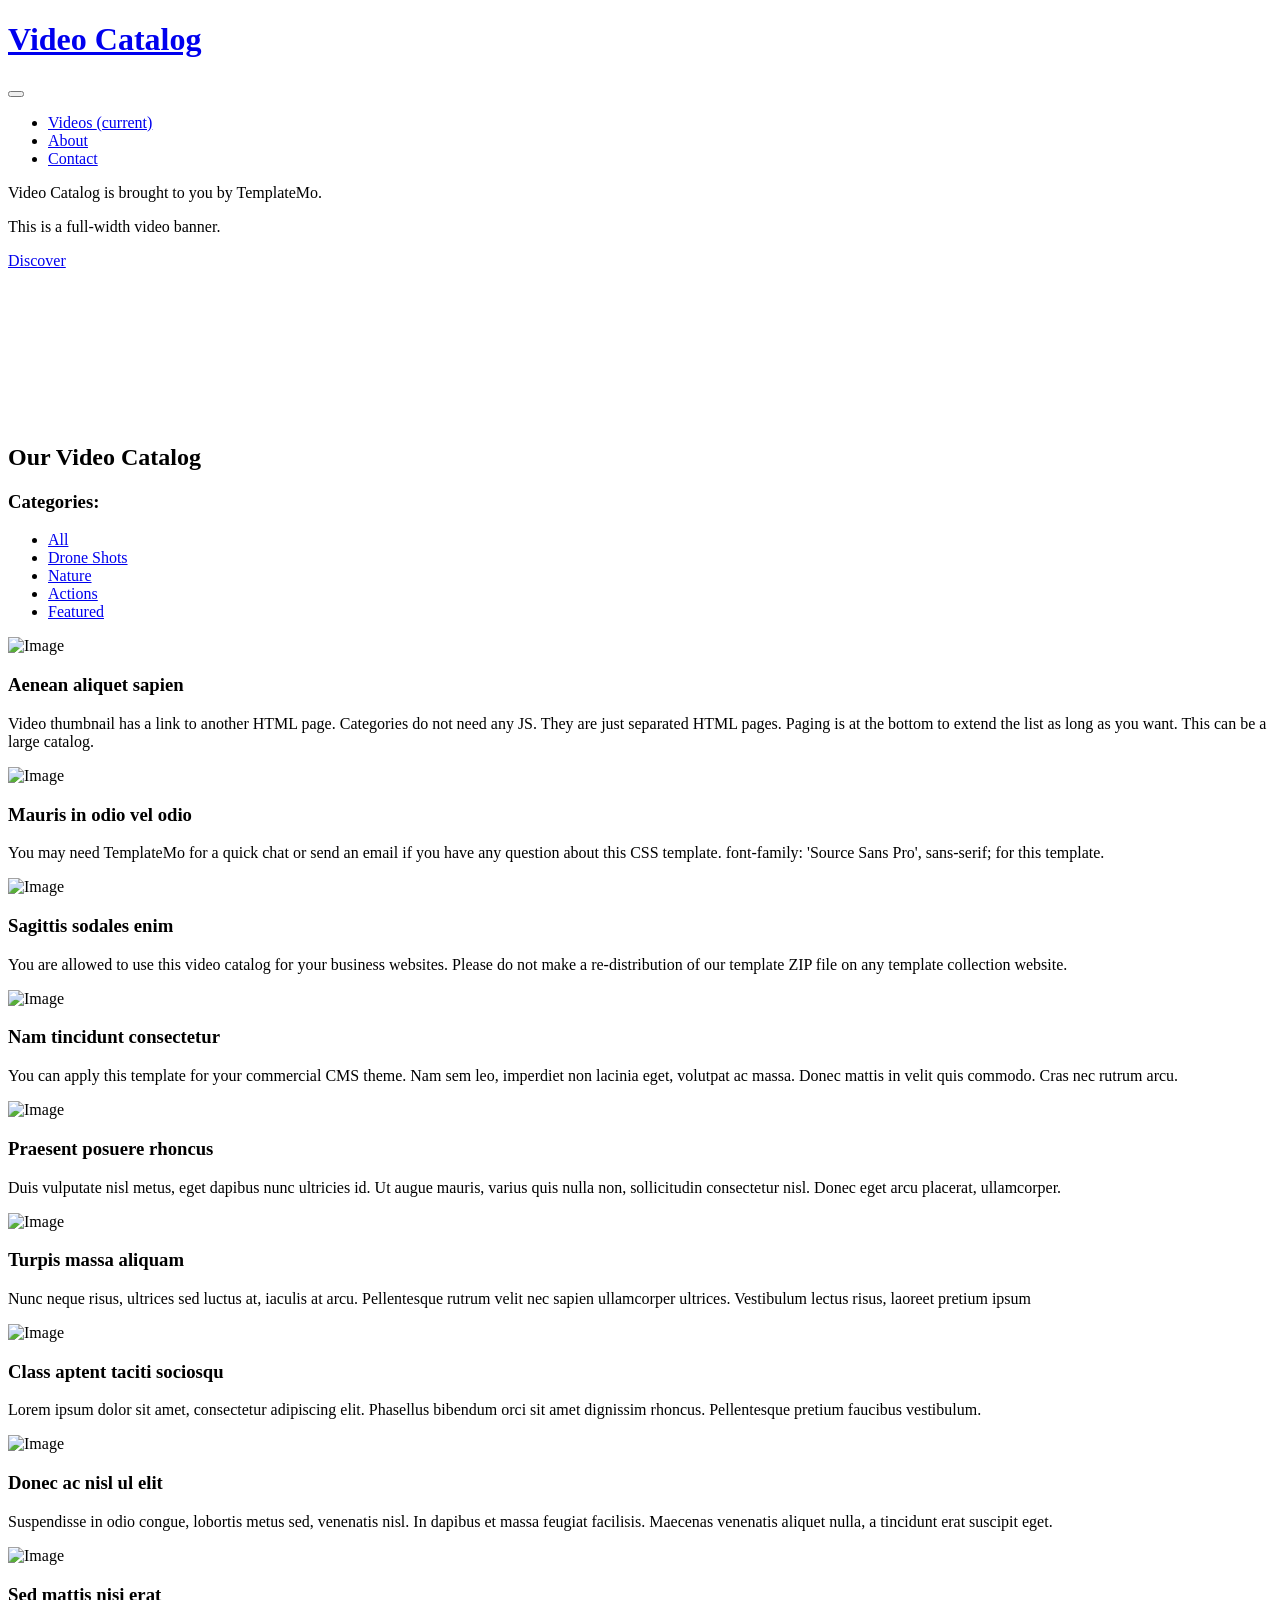
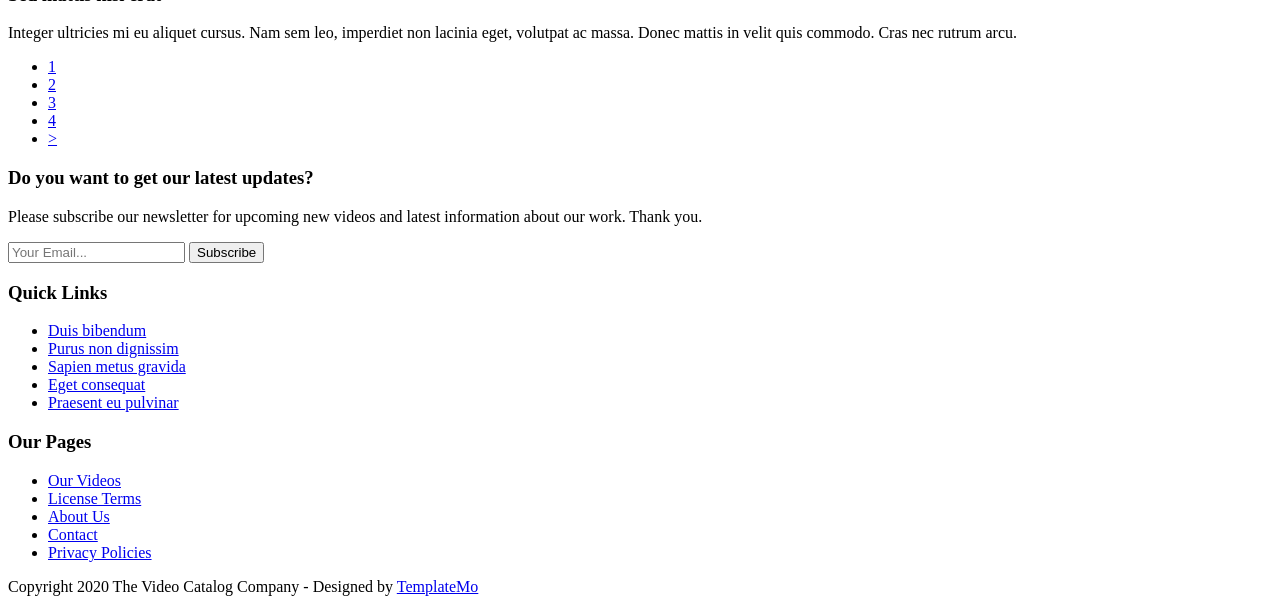
==== index.html @ 2513cdf0 "Added Template" ====
<!DOCTYPE html>
<html lang="en">

<head>
    <meta charset="UTF-8">
    <meta name="viewport" content="width=device-width, initial-scale=1.0">
    <title>Video Catalog</title>
    <link rel="stylesheet" href="fontawesome/css/all.min.css"> <!-- https://fontawesome.com/ -->
    <link href="https://fonts.googleapis.com/css2?family=Source+Sans+Pro&display=swap" rel="stylesheet">
    <!-- https://fonts.google.com/ -->
    <link rel="stylesheet" href="css/bootstrap.min.css">
    <link rel="stylesheet" href="css/templatemo-video-catalog.css">
<!--

TemplateMo 552 Video Catalog

https://templatemo.com/tm-552-video-catalog

-->
</head>

<body>
    <div class="tm-page-wrap mx-auto">
        <div class="position-relative">
            <div class="position-absolute tm-site-header">
                <div class="container-fluid position-relative">
                    <div class="row">
                        <div class="col-7 col-md-4">
                            <a href="index.html" class="tm-bg-black text-center tm-logo-container">
                                <i class="fas fa-video tm-site-logo mb-3"></i>
                                <h1 class="tm-site-name">Video Catalog</h1>
                            </a>
                        </div>
                        <div class="col-5 col-md-8 ml-auto mr-0">
                            <div class="tm-site-nav">
                                <nav class="navbar navbar-expand-lg mr-0 ml-auto" id="tm-main-nav">
                                    <button class="navbar-toggler tm-bg-black py-2 px-3 mr-0 ml-auto collapsed" type="button"
                                        data-toggle="collapse" data-target="#navbar-nav" aria-controls="navbar-nav"
                                        aria-expanded="false" aria-label="Toggle navigation">
                                        <span>
                                            <i class="fas fa-bars tm-menu-closed-icon"></i>
                                            <i class="fas fa-times tm-menu-opened-icon"></i>
                                        </span>
                                    </button>
                                    <div class="collapse navbar-collapse tm-nav" id="navbar-nav">
                                        <ul class="navbar-nav text-uppercase">
                                            <li class="nav-item active">
                                                <a class="nav-link tm-nav-link" href="#">Videos <span class="sr-only">(current)</span></a>
                                            </li>
                                            <li class="nav-item">
                                                <a class="nav-link tm-nav-link" href="about.html">About</a>
                                            </li>
                                            <li class="nav-item">
                                                <a class="nav-link tm-nav-link" href="contact.html">Contact</a>
                                            </li>
                                        </ul>
                                    </div>
                                </nav>
                            </div>
                        </div>
                    </div>
                </div>
            </div>
            <div class="tm-welcome-container text-center text-white">
                <div class="tm-welcome-container-inner">
                    <p class="tm-welcome-text mb-1 text-white">Video Catalog is brought to you by TemplateMo.</p>
                    <p class="tm-welcome-text mb-5 text-white">This is a full-width video banner.</p>
                    <a href="#content" class="btn tm-btn-animate tm-btn-cta tm-icon-down">
                        <span>Discover</span>
                    </a>
                </div>
            </div>

            <div id="tm-video-container">
                <video autoplay muted loop id="tm-video">
                    <!-- <source src="video/sunset-timelapse-video.mp4" type="video/mp4"> -->
                        <source src="video/wheat-field.mp4" type="video/mp4">
                </video>    
            </div>
            
            <i id="tm-video-control-button" class="fas fa-pause"></i>
        </div>

        <div class="container-fluid">
            <div id="content" class="mx-auto tm-content-container">
                <main>
                    <div class="row">
                        <div class="col-12">
                            <h2 class="tm-page-title mb-4">Our Video Catalog</h2>
                            <div class="tm-categories-container mb-5">
                                <h3 class="tm-text-primary tm-categories-text">Categories:</h3>
                                <ul class="nav tm-category-list">
                                    <li class="nav-item tm-category-item"><a href="#" class="nav-link tm-category-link active">All</a></li>
                                    <li class="nav-item tm-category-item"><a href="#" class="nav-link tm-category-link">Drone Shots</a></li>
                                    <li class="nav-item tm-category-item"><a href="#" class="nav-link tm-category-link">Nature</a></li>
                                    <li class="nav-item tm-category-item"><a href="#" class="nav-link tm-category-link">Actions</a></li>
                                    <li class="nav-item tm-category-item"><a href="#" class="nav-link tm-category-link">Featured</a></li>
                                </ul>
                            </div>        
                        </div>
                    </div>
                    
                    <div class="row tm-catalog-item-list">
                        <div class="col-lg-4 col-md-6 col-sm-12 tm-catalog-item">
                            <div class="position-relative tm-thumbnail-container">
                                <img src="img/tn-01.jpg" alt="Image" class="img-fluid tm-catalog-item-img">    
                                <a href="video-page.html" class="position-absolute tm-img-overlay">
                                    <i class="fas fa-play tm-overlay-icon"></i>
                                </a>
                            </div>    
                            <div class="p-4 tm-bg-gray tm-catalog-item-description">
                                <h3 class="tm-text-primary mb-3 tm-catalog-item-title">Aenean aliquet sapien</h3>
                                <p class="tm-catalog-item-text">Video thumbnail has a link to another HTML page. 
                                    Categories <span class="tm-text-secondary">do not need</span> any JS. 
                                    They are just separated HTML pages. Paging is at the bottom to extend the list as long as you want. 
                                    This can be a large catalog.</p>
                            </div>
                        </div>
                        <div class="col-lg-4 col-md-6 col-sm-12 tm-catalog-item">
                            <div class="position-relative tm-thumbnail-container">
                                <img src="img/tn-02.jpg" alt="Image" class="img-fluid tm-catalog-item-img">    
                                <a href="video-page.html" class="position-absolute tm-img-overlay">
                                    <i class="fas fa-play tm-overlay-icon"></i>
                                </a>
                            </div>
                            <div class="p-4 tm-bg-gray tm-catalog-item-description">
                                <h3 class="tm-text-primary mb-3 tm-catalog-item-title">Mauris in odio vel odio</h3>
                                <p class="tm-catalog-item-text">You may need TemplateMo for a quick chat or send an email if you have any question about this CSS template. 
                                    <span class="tm-text-secondary">font-family: 'Source Sans Pro', sans-serif; for this template.</span></p>
                            </div>
                        </div>
                        <div class="col-lg-4 col-md-6 col-sm-12 tm-catalog-item">
                            <div class="position-relative tm-thumbnail-container">
                                <img src="img/tn-03.jpg" alt="Image" class="img-fluid tm-catalog-item-img">    
                                <a href="video-page.html" class="position-absolute tm-img-overlay">
                                    <i class="fas fa-play tm-overlay-icon"></i>
                                </a>
                            </div>                            
                            <div class="p-4 tm-bg-gray tm-catalog-item-description">
                                <h3 class="tm-text-primary mb-3 tm-catalog-item-title">Sagittis sodales enim</h3>
                                <p class="tm-catalog-item-text">You are allowed to use this video catalog for your business websites. 
                                Please do not make a re-distribution of our template ZIP file on any template collection website.</p>
                            </div>
                        </div>
                        <div class="col-lg-4 col-md-6 col-sm-12 tm-catalog-item">
                            <div class="position-relative tm-thumbnail-container">
                                <img src="img/tn-04.jpg" alt="Image" class="img-fluid tm-catalog-item-img">    
                                <a href="video-page.html" class="position-absolute tm-img-overlay">
                                    <i class="fas fa-play tm-overlay-icon"></i>
                                </a>
                            </div>    
                            <div class="p-4 tm-bg-gray tm-catalog-item-description">
                                <h3 class="tm-text-primary mb-3 tm-catalog-item-title">Nam tincidunt consectetur</h3>
                                <p class="tm-catalog-item-text">You can apply this template for your commercial CMS theme. Nam sem leo, imperdiet non lacinia eget, volutpat ac massa. Donec mattis in velit quis commodo. Cras nec rutrum arcu.</p>
                            </div>
                        </div>
                        <div class="col-lg-4 col-md-6 col-sm-12 tm-catalog-item">
                            <div class="position-relative tm-thumbnail-container">
                                <img src="img/tn-05.jpg" alt="Image" class="img-fluid tm-catalog-item-img">    
                                <a href="video-page.html" class="position-absolute tm-img-overlay">
                                    <i class="fas fa-play tm-overlay-icon"></i>
                                </a>
                            </div>
                            <div class="p-4 tm-bg-gray tm-catalog-item-description">
                                <h3 class="tm-text-primary mb-3 tm-catalog-item-title">Praesent posuere rhoncus</h3>
                                <p class="tm-catalog-item-text">Duis vulputate nisl metus, eget dapibus nunc ultricies id. Ut augue mauris, varius quis nulla non, sollicitudin consectetur nisl. Donec eget arcu placerat, ullamcorper.</p>
                            </div>
                        </div>
                        <div class="col-lg-4 col-md-6 col-sm-12 tm-catalog-item">
                            <div class="position-relative tm-thumbnail-container">
                                <img src="img/tn-06.jpg" alt="Image" class="img-fluid tm-catalog-item-img">    
                                <a href="video-page.html" class="position-absolute tm-img-overlay">
                                    <i class="fas fa-play tm-overlay-icon"></i>
                                </a>
                            </div>                            
                            <div class="p-4 tm-bg-gray tm-catalog-item-description">
                                <h3 class="tm-text-primary mb-3 tm-catalog-item-title">Turpis massa aliquam</h3>
                                <p class="tm-catalog-item-text">Nunc neque risus, ultrices sed luctus at, iaculis at arcu. Pellentesque rutrum velit nec sapien ullamcorper ultrices. Vestibulum lectus risus, laoreet pretium ipsum</p>
                            </div>
                        </div>
                        <div class="col-lg-4 col-md-6 col-sm-12 tm-catalog-item">
                            <div class="position-relative tm-thumbnail-container">
                                <img src="img/tn-07.jpg" alt="Image" class="img-fluid tm-catalog-item-img">    
                                <a href="video-page.html" class="position-absolute tm-img-overlay">
                                    <i class="fas fa-play tm-overlay-icon"></i>
                                </a>
                            </div>    
                            <div class="p-4 tm-bg-gray tm-catalog-item-description">
                                <h3 class="tm-text-primary mb-3 tm-catalog-item-title">Class aptent taciti sociosqu</h3>
                                <p class="tm-catalog-item-text">Lorem ipsum dolor sit amet, consectetur adipiscing elit. Phasellus bibendum orci sit amet dignissim rhoncus. Pellentesque pretium faucibus vestibulum.</p>
                            </div>
                        </div>
                        <div class="col-lg-4 col-md-6 col-sm-12 tm-catalog-item">
                            <div class="position-relative tm-thumbnail-container">
                                <img src="img/tn-08.jpg" alt="Image" class="img-fluid tm-catalog-item-img">    
                                <a href="video-page.html" class="position-absolute tm-img-overlay">
                                    <i class="fas fa-play tm-overlay-icon"></i>
                                </a>
                            </div>
                            <div class="p-4 tm-bg-gray tm-catalog-item-description">
                                <h3 class="tm-text-primary mb-3 tm-catalog-item-title">Donec ac nisl ul elit</h3>
                                <p class="tm-catalog-item-text">Suspendisse in odio congue, lobortis metus sed, venenatis nisl. In dapibus et massa feugiat facilisis. Maecenas venenatis aliquet nulla, a tincidunt erat suscipit eget.</p>
                            </div>
                        </div>
                        <div class="col-lg-4 col-md-6 col-sm-12 tm-catalog-item">
                            <div class="position-relative tm-thumbnail-container">
                                <img src="img/tn-09.jpg" alt="Image" class="img-fluid tm-catalog-item-img">    
                                <a href="video-page.html" class="position-absolute tm-img-overlay">
                                    <i class="fas fa-play tm-overlay-icon"></i>
                                </a>
                            </div>                            
                            <div class="p-4 tm-bg-gray tm-catalog-item-description">
                                <h3 class="tm-text-primary mb-3 tm-catalog-item-title">Sed mattis nisi erat</h3>
                                <p class="tm-catalog-item-text">Integer ultricies mi eu aliquet cursus. Nam sem leo, imperdiet non lacinia eget, volutpat ac massa. Donec mattis in velit quis commodo. Cras nec rutrum arcu.</p>
                            </div>
                        </div>
                    </div>

                    <!-- Catalog Paging Buttons -->
                    <div>
                        <ul class="nav tm-paging-links">
                            <li class="nav-item active"><a href="#" class="nav-link tm-paging-link">1</a></li>
                            <li class="nav-item"><a href="#" class="nav-link tm-paging-link">2</a></li>
                            <li class="nav-item"><a href="#" class="nav-link tm-paging-link">3</a></li>
                            <li class="nav-item"><a href="#" class="nav-link tm-paging-link">4</a></li>
                            <li class="nav-item"><a href="#" class="nav-link tm-paging-link">></a></li>
                        </ul>
                    </div>
                </main>

                <!-- Subscribe form and footer links -->
                <div class="row mt-5 pt-3">
                    <div class="col-xl-6 col-lg-12 mb-4">
                        <div class="tm-bg-gray p-5 h-100">
                            <h3 class="tm-text-primary mb-3">Do you want to get our latest updates?</h3>
                            <p class="mb-5">Please subscribe our newsletter for upcoming new videos and latest information about our
                                work. Thank you.</p>
                            <form action="" method="GET" class="tm-subscribe-form">
                                <input type="text" name="email" placeholder="Your Email..." required>
                                <button type="submit" class="btn rounded-0 btn-primary tm-btn-small">Subscribe</button>
                            </form>
                        </div>
                    </div>
                    <div class="col-xl-3 col-lg-6 col-md-6 col-sm-6 col-12 mb-4">
                        <div class="p-5 tm-bg-gray">
                            <h3 class="tm-text-primary mb-4">Quick Links</h3>
                            <ul class="list-unstyled tm-footer-links">
                                <li><a href="#">Duis bibendum</a></li>
                                <li><a href="#">Purus non dignissim</a></li>
                                <li><a href="#">Sapien metus gravida</a></li>
                                <li><a href="#">Eget consequat</a></li>
                                <li><a href="#">Praesent eu pulvinar</a></li>
                            </ul>    
                        </div>                        
                    </div>
                    <div class="col-xl-3 col-lg-6 col-md-6 col-sm-6 col-12 mb-4">
                        <div class="p-5 tm-bg-gray h-100">
                            <h3 class="tm-text-primary mb-4">Our Pages</h3>
                            <ul class="list-unstyled tm-footer-links">
                                <li><a href="#">Our Videos</a></li>
                                <li><a href="#">License Terms</a></li>
                                <li><a href="#">About Us</a></li>
                                <li><a href="#">Contact</a></li>
                                <li><a href="#">Privacy Policies</a></li>
                            </ul>
                        </div>                        
                    </div>
                </div> <!-- row -->

                <footer class="row pt-5">
                    <div class="col-12">
                        <p class="text-right">Copyright 2020 The Video Catalog Company 
                        
                        - Designed by <a href="https://templatemo.com" rel="nofollow" target="_parent">TemplateMo</a></p>
                    </div>
                </footer>
            </div> <!-- tm-content-container -->
        </div>

    </div> <!-- .tm-page-wrap -->

    <script src="js/jquery-3.4.1.min.js"></script>
    <script src="js/bootstrap.min.js"></script>
    <script>
        function setVideoSize() {
            const vidWidth = 1920;
            const vidHeight = 1080;
            let windowWidth = window.innerWidth;
            let newVidWidth = windowWidth;
            let newVidHeight = windowWidth * vidHeight / vidWidth;
            let marginLeft = 0;
            let marginTop = 0;

            if (newVidHeight < 500) {
                newVidHeight = 500;
                newVidWidth = newVidHeight * vidWidth / vidHeight;
            }

            if(newVidWidth > windowWidth) {
                marginLeft = -((newVidWidth - windowWidth) / 2);
            }

            if(newVidHeight > 720) {
                marginTop = -((newVidHeight - $('#tm-video-container').height()) / 2);
            }

            const tmVideo = $('#tm-video');

            tmVideo.css('width', newVidWidth);
            tmVideo.css('height', newVidHeight);
            tmVideo.css('margin-left', marginLeft);
            tmVideo.css('margin-top', marginTop);
        }

        $(document).ready(function () {
            /************** Video background *********/

            setVideoSize();

            // Set video background size based on window size
            let timeout;
            window.onresize = function () {
                clearTimeout(timeout);
                timeout = setTimeout(setVideoSize, 100);
            };

            // Play/Pause button for video background      
            const btn = $("#tm-video-control-button");

            btn.on("click", function (e) {
                const video = document.getElementById("tm-video");
                $(this).removeClass();

                if (video.paused) {
                    video.play();
                    $(this).addClass("fas fa-pause");
                } else {
                    video.pause();
                    $(this).addClass("fas fa-play");
                }
            });
        })
    </script>
</body>

</html>
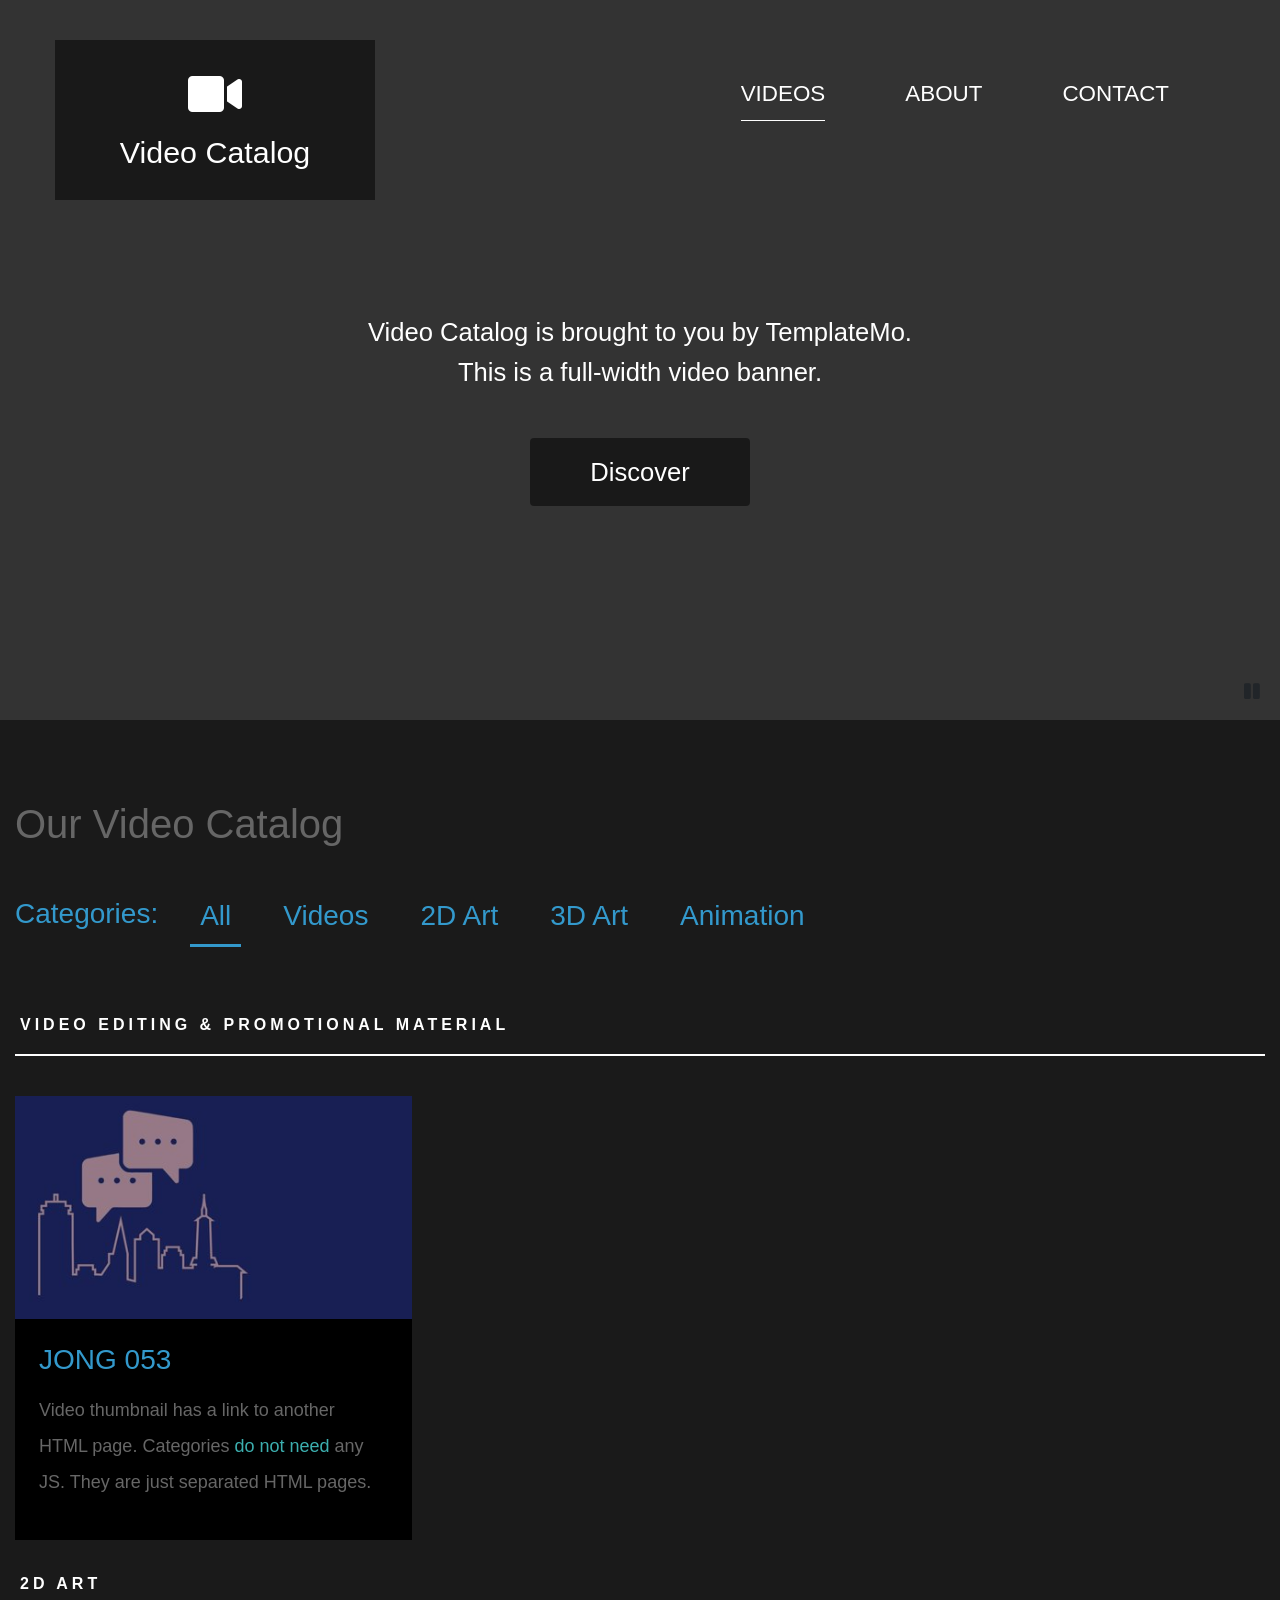
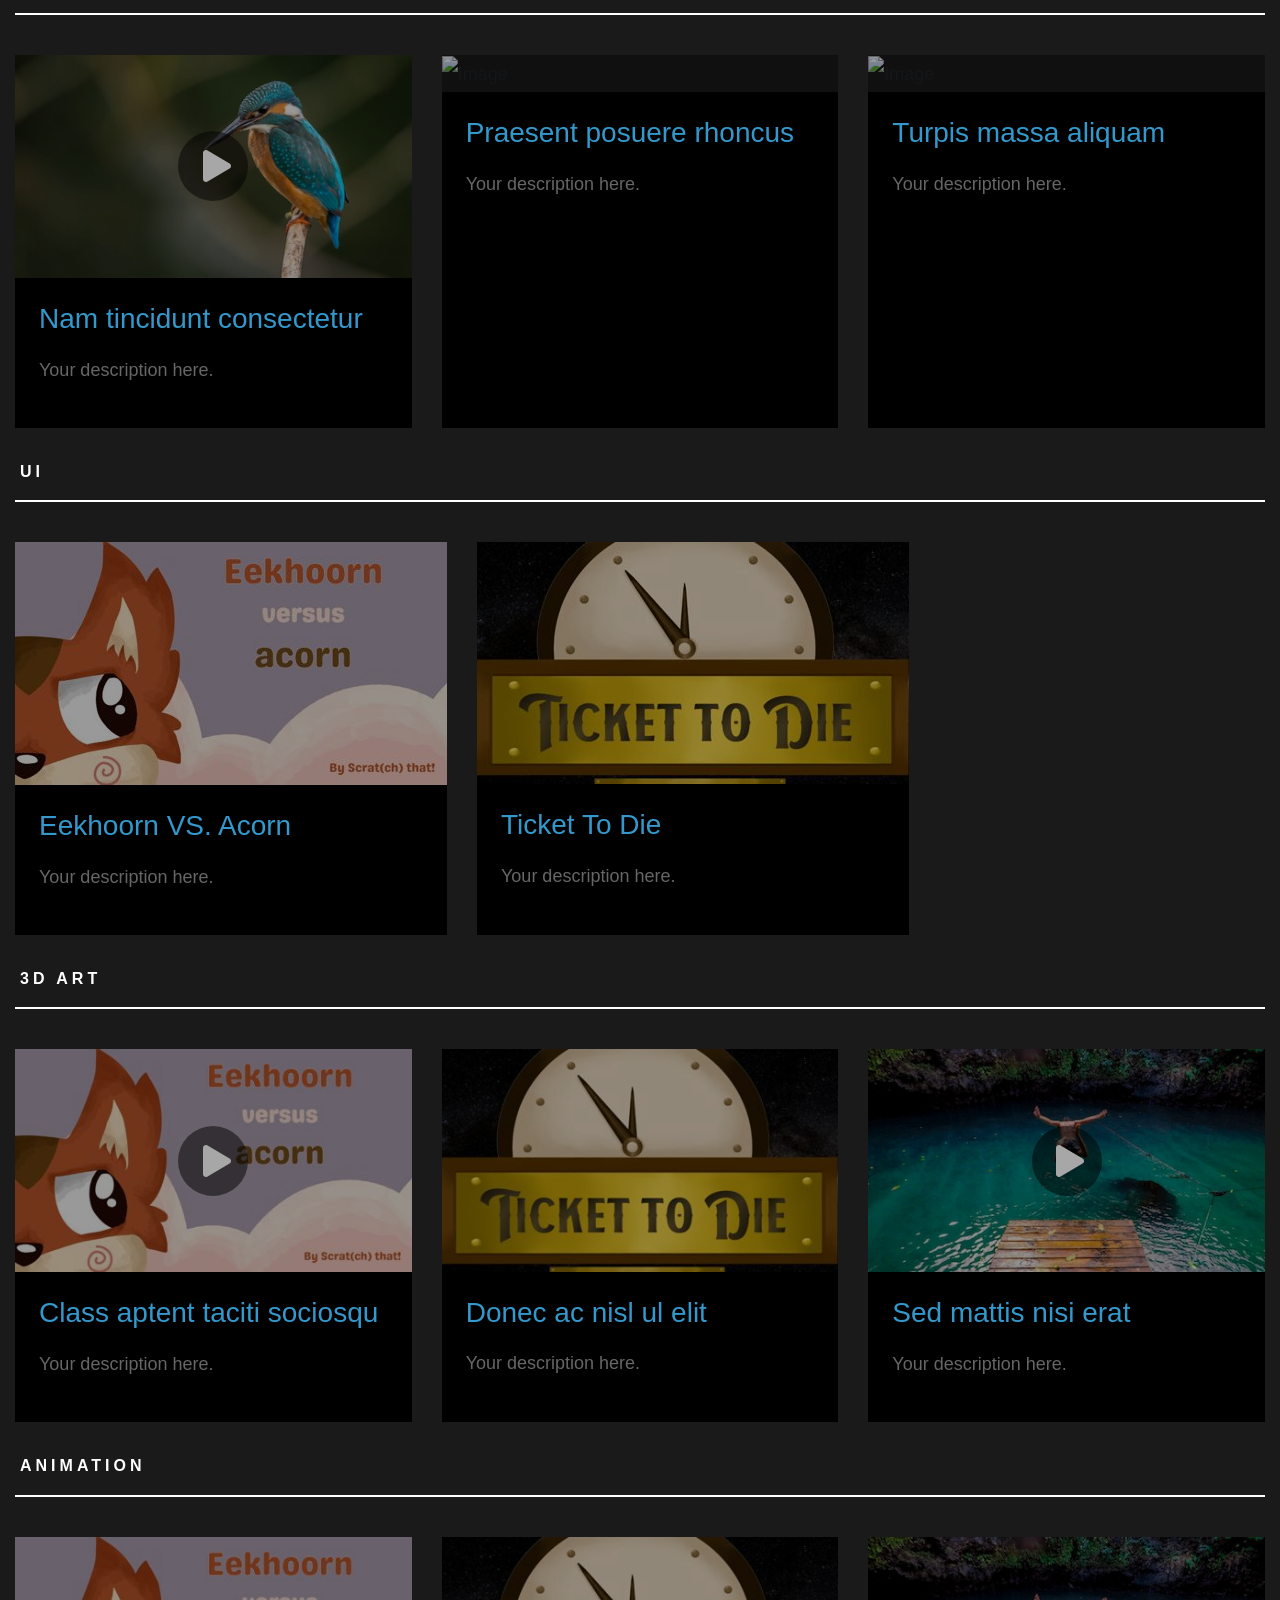
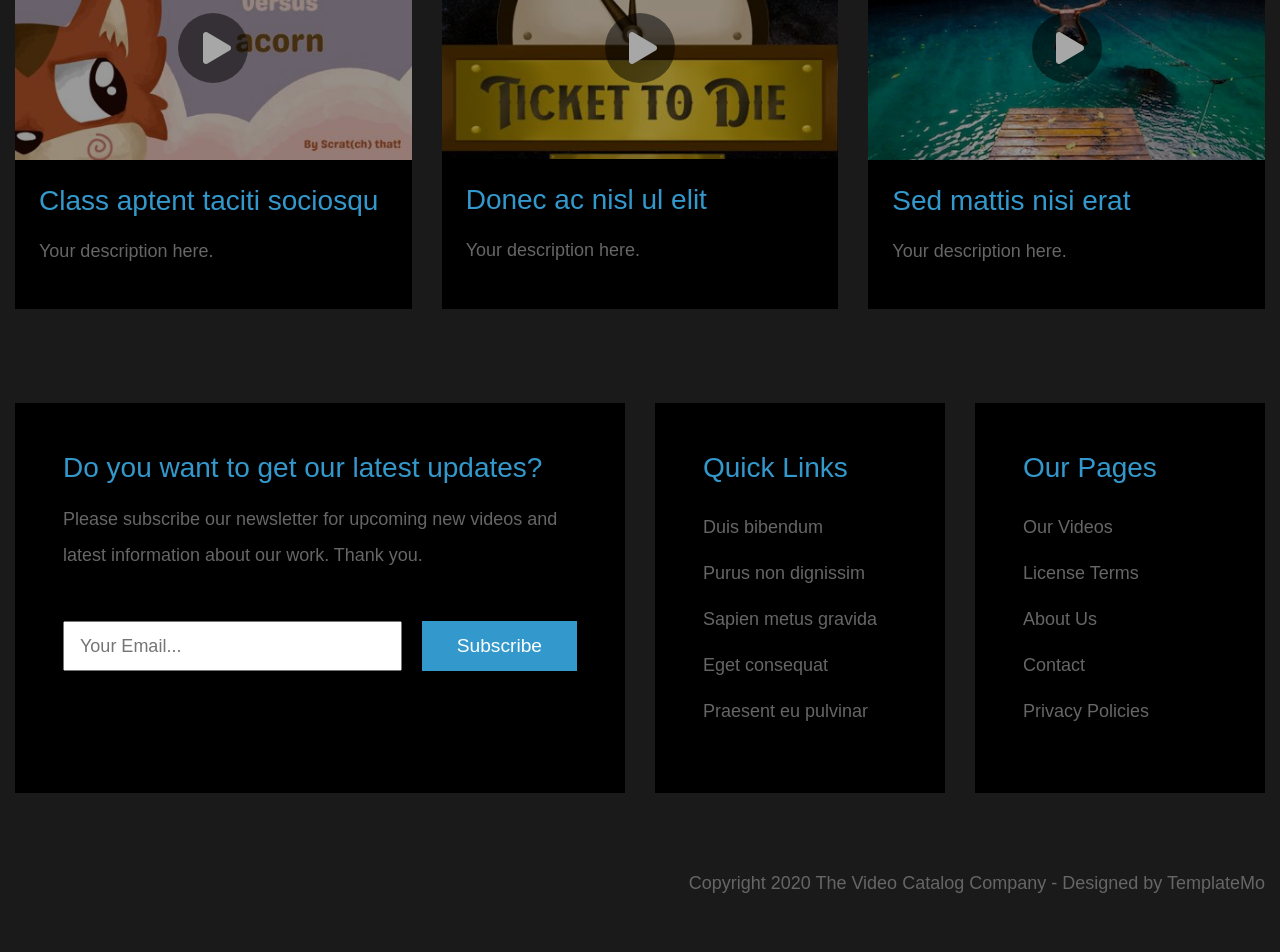
==== commit 2646465a: "Stripped Template and added jong 053 page" ====
--- a/index.html
+++ b/index.html
@@ -91,144 +91,201 @@
                                 <h3 class="tm-text-primary tm-categories-text">Categories:</h3>
                                 <ul class="nav tm-category-list">
                                     <li class="nav-item tm-category-item"><a href="#" class="nav-link tm-category-link active">All</a></li>
-                                    <li class="nav-item tm-category-item"><a href="#" class="nav-link tm-category-link">Drone Shots</a></li>
-                                    <li class="nav-item tm-category-item"><a href="#" class="nav-link tm-category-link">Nature</a></li>
-                                    <li class="nav-item tm-category-item"><a href="#" class="nav-link tm-category-link">Actions</a></li>
-                                    <li class="nav-item tm-category-item"><a href="#" class="nav-link tm-category-link">Featured</a></li>
+                                    <li class="nav-item tm-category-item"><a href="#" class="nav-link tm-category-link">Videos</a></li>
+                                    <li class="nav-item tm-category-item"><a href="#" class="nav-link tm-category-link">2D Art</a></li>
+                                    <li class="nav-item tm-category-item"><a href="#" class="nav-link tm-category-link">3D Art</a></li>
+                                    <li class="nav-item tm-category-item"><a href="#" class="nav-link tm-category-link">Animation</a></li>
                                 </ul>
                             </div>        
                         </div>
                     </div>
+
+               
+                    <h1 class="catagory-title ">Video Editing & Promotional Material</h1>
+                    <hr class="video-separator">
+                    <div class="row tm-catalog-item-list">
+
                     
+                        <div class="col-lg-4 col-md-6 col-sm-12 tm-catalog-item">
+                            <div class="position-relative tm-thumbnail-container">
+                                <img src="img/tn-01.jpg" alt="Image" class="img-fluid tm-catalog-item-img">
+                                <a href="video-page.html" class="position-absolute tm-img-overlay"></a>
+                            </div>
+                            <div class="p-4 tm-bg-gray tm-catalog-item-description">
+                                <h3 class="tm-text-primary mb-3 tm-catalog-item-title">JONG 053</h3>
+                                <p class="tm-catalog-item-text">
+                                    Video thumbnail has a link to another HTML page.
+                                    Categories <span class="tm-text-secondary">do not need</span> any JS.
+                                    They are just separated HTML pages.
+                                </p>
+                            </div>
+                        </div>
+                    </div>
+
+
+                    <h1 class="catagory-title ">2D Art</h1>
+                    <hr class="video-separator">
                     <div class="row tm-catalog-item-list">
-                        <div class="col-lg-4 col-md-6 col-sm-12 tm-catalog-item">
-                            <div class="position-relative tm-thumbnail-container">
-                                <img src="img/tn-01.jpg" alt="Image" class="img-fluid tm-catalog-item-img">    
-                                <a href="video-page.html" class="position-absolute tm-img-overlay">
-                                    <i class="fas fa-play tm-overlay-icon"></i>
-                                </a>
-                            </div>    
-                            <div class="p-4 tm-bg-gray tm-catalog-item-description">
-                                <h3 class="tm-text-primary mb-3 tm-catalog-item-title">Aenean aliquet sapien</h3>
-                                <p class="tm-catalog-item-text">Video thumbnail has a link to another HTML page. 
-                                    Categories <span class="tm-text-secondary">do not need</span> any JS. 
-                                    They are just separated HTML pages. Paging is at the bottom to extend the list as long as you want. 
-                                    This can be a large catalog.</p>
-                            </div>
-                        </div>
-                        <div class="col-lg-4 col-md-6 col-sm-12 tm-catalog-item">
-                            <div class="position-relative tm-thumbnail-container">
-                                <img src="img/tn-02.jpg" alt="Image" class="img-fluid tm-catalog-item-img">    
-                                <a href="video-page.html" class="position-absolute tm-img-overlay">
-                                    <i class="fas fa-play tm-overlay-icon"></i>
-                                </a>
-                            </div>
-                            <div class="p-4 tm-bg-gray tm-catalog-item-description">
-                                <h3 class="tm-text-primary mb-3 tm-catalog-item-title">Mauris in odio vel odio</h3>
-                                <p class="tm-catalog-item-text">You may need TemplateMo for a quick chat or send an email if you have any question about this CSS template. 
-                                    <span class="tm-text-secondary">font-family: 'Source Sans Pro', sans-serif; for this template.</span></p>
-                            </div>
-                        </div>
-                        <div class="col-lg-4 col-md-6 col-sm-12 tm-catalog-item">
-                            <div class="position-relative tm-thumbnail-container">
-                                <img src="img/tn-03.jpg" alt="Image" class="img-fluid tm-catalog-item-img">    
-                                <a href="video-page.html" class="position-absolute tm-img-overlay">
-                                    <i class="fas fa-play tm-overlay-icon"></i>
-                                </a>
-                            </div>                            
-                            <div class="p-4 tm-bg-gray tm-catalog-item-description">
-                                <h3 class="tm-text-primary mb-3 tm-catalog-item-title">Sagittis sodales enim</h3>
-                                <p class="tm-catalog-item-text">You are allowed to use this video catalog for your business websites. 
-                                Please do not make a re-distribution of our template ZIP file on any template collection website.</p>
-                            </div>
-                        </div>
-                        <div class="col-lg-4 col-md-6 col-sm-12 tm-catalog-item">
-                            <div class="position-relative tm-thumbnail-container">
-                                <img src="img/tn-04.jpg" alt="Image" class="img-fluid tm-catalog-item-img">    
-                                <a href="video-page.html" class="position-absolute tm-img-overlay">
-                                    <i class="fas fa-play tm-overlay-icon"></i>
-                                </a>
-                            </div>    
+
+                      
+                        <div class="col-lg-4 col-md-6 col-sm-12 tm-catalog-item">
+                            <div class="position-relative tm-thumbnail-container">
+                                <img src="img/tn-04.jpg" alt="Image" class="img-fluid tm-catalog-item-img">
+                                <a href="video-page.html" class="position-absolute tm-img-overlay">
+                                    <i class="fas fa-play tm-overlay-icon"></i>
+                                </a>
+                            </div>
                             <div class="p-4 tm-bg-gray tm-catalog-item-description">
                                 <h3 class="tm-text-primary mb-3 tm-catalog-item-title">Nam tincidunt consectetur</h3>
-                                <p class="tm-catalog-item-text">You can apply this template for your commercial CMS theme. Nam sem leo, imperdiet non lacinia eget, volutpat ac massa. Donec mattis in velit quis commodo. Cras nec rutrum arcu.</p>
-                            </div>
-                        </div>
-                        <div class="col-lg-4 col-md-6 col-sm-12 tm-catalog-item">
-                            <div class="position-relative tm-thumbnail-container">
-                                <img src="img/tn-05.jpg" alt="Image" class="img-fluid tm-catalog-item-img">    
-                                <a href="video-page.html" class="position-absolute tm-img-overlay">
-                                    <i class="fas fa-play tm-overlay-icon"></i>
+                                <p class="tm-catalog-item-text">Your description here.</p>
+                            </div>
+                        </div>
+
+                    
+                        <div class="col-lg-4 col-md-6 col-sm-12 tm-catalog-item">
+                            <div class="position-relative tm-thumbnail-container">
+                                <img src="img/tn-05.jpg" alt="Image" class="img-fluid tm-catalog-item-img">
+                                <a href="video-page.html" class="position-absolute tm-img-overlay">
                                 </a>
                             </div>
                             <div class="p-4 tm-bg-gray tm-catalog-item-description">
                                 <h3 class="tm-text-primary mb-3 tm-catalog-item-title">Praesent posuere rhoncus</h3>
-                                <p class="tm-catalog-item-text">Duis vulputate nisl metus, eget dapibus nunc ultricies id. Ut augue mauris, varius quis nulla non, sollicitudin consectetur nisl. Donec eget arcu placerat, ullamcorper.</p>
-                            </div>
-                        </div>
-                        <div class="col-lg-4 col-md-6 col-sm-12 tm-catalog-item">
-                            <div class="position-relative tm-thumbnail-container">
-                                <img src="img/tn-06.jpg" alt="Image" class="img-fluid tm-catalog-item-img">    
-                                <a href="video-page.html" class="position-absolute tm-img-overlay">
-                                    <i class="fas fa-play tm-overlay-icon"></i>
-                                </a>
-                            </div>                            
+                                <p class="tm-catalog-item-text">Your description here.</p>
+                            </div>
+                        </div>
+                        <div class="col-lg-4 col-md-6 col-sm-12 tm-catalog-item">
+                            <div class="position-relative tm-thumbnail-container">
+                                <img src="img/tn-06.jpg" alt="Image" class="img-fluid tm-catalog-item-img">
+                                <a href="video-page.html" class="position-absolute tm-img-overlay">
+                                </a>
+                            </div>
                             <div class="p-4 tm-bg-gray tm-catalog-item-description">
                                 <h3 class="tm-text-primary mb-3 tm-catalog-item-title">Turpis massa aliquam</h3>
-                                <p class="tm-catalog-item-text">Nunc neque risus, ultrices sed luctus at, iaculis at arcu. Pellentesque rutrum velit nec sapien ullamcorper ultrices. Vestibulum lectus risus, laoreet pretium ipsum</p>
-                            </div>
-                        </div>
-                        <div class="col-lg-4 col-md-6 col-sm-12 tm-catalog-item">
-                            <div class="position-relative tm-thumbnail-container">
-                                <img src="img/tn-07.jpg" alt="Image" class="img-fluid tm-catalog-item-img">    
-                                <a href="video-page.html" class="position-absolute tm-img-overlay">
-                                    <i class="fas fa-play tm-overlay-icon"></i>
-                                </a>
-                            </div>    
+                                <p class="tm-catalog-item-text">Your description here.</p>
+                            </div>
+                        </div>
+
+                    </div>
+
+
+                    <h1 class="catagory-title ">UI</h1>
+                    <hr class="video-separator">
+                    <div class="row tm-catalog-item-list">
+
+                        <div class="col-lg-6 col-md-6 col-sm-12 tm-catalog-item">
+                            <div class="position-relative tm-thumbnail-container">
+                                <img src="img/tn-07.jpg" alt="Image" class="img-fluid tm-catalog-item-img">
+                                <a href="video-page.html" class="position-absolute tm-img-overlay">
+                                </a>
+                            </div>
+                            <div class="p-4 tm-bg-gray tm-catalog-item-description">
+                                <h3 class="tm-text-primary mb-3 tm-catalog-item-title">Eekhoorn VS. Acorn </h3>
+                                <p class="tm-catalog-item-text">Your description here.</p>
+                            </div>
+                        </div>
+                        <div class="col-lg-6 col-md-6 col-sm-12 tm-catalog-item">
+                            <div class="position-relative tm-thumbnail-container">
+                                <img src="img/tn-08.jpg" alt="Image" class="img-fluid tm-catalog-item-img">
+                                <a href="video-page.html" class="position-absolute tm-img-overlay">
+                                </a>
+                            </div>
+                            <div class="p-4 tm-bg-gray tm-catalog-item-description">
+                                <h3 class="tm-text-primary mb-3 tm-catalog-item-title">Ticket To Die</h3>
+                                <p class="tm-catalog-item-text">Your description here.</p>
+                            </div>
+                        </div>
+                    </div>
+                    
+                    <h1 class="catagory-title ">3D Art</h1>
+                    <hr class="video-separator">
+                    <div class="row tm-catalog-item-list">
+                        
+                        <div class="col-lg-4 col-md-6 col-sm-12 tm-catalog-item">
+                            <div class="position-relative tm-thumbnail-container">
+                                <img src="img/tn-07.jpg" alt="Image" class="img-fluid tm-catalog-item-img">
+                                <a href="video-page.html" class="position-absolute tm-img-overlay">
+                                    <i class="fas fa-play tm-overlay-icon"></i>
+                                </a>
+                            </div>
                             <div class="p-4 tm-bg-gray tm-catalog-item-description">
                                 <h3 class="tm-text-primary mb-3 tm-catalog-item-title">Class aptent taciti sociosqu</h3>
-                                <p class="tm-catalog-item-text">Lorem ipsum dolor sit amet, consectetur adipiscing elit. Phasellus bibendum orci sit amet dignissim rhoncus. Pellentesque pretium faucibus vestibulum.</p>
-                            </div>
-                        </div>
-                        <div class="col-lg-4 col-md-6 col-sm-12 tm-catalog-item">
-                            <div class="position-relative tm-thumbnail-container">
-                                <img src="img/tn-08.jpg" alt="Image" class="img-fluid tm-catalog-item-img">    
-                                <a href="video-page.html" class="position-absolute tm-img-overlay">
-                                    <i class="fas fa-play tm-overlay-icon"></i>
+                                <p class="tm-catalog-item-text">Your description here.</p>
+                            </div>
+                        </div>
+                        
+                        <div class="col-lg-4 col-md-6 col-sm-12 tm-catalog-item">
+                            <div class="position-relative tm-thumbnail-container">
+                                <img src="img/tn-08.jpg" alt="Image" class="img-fluid tm-catalog-item-img">
+                                <a href="video-page.html" class="position-absolute tm-img-overlay">
                                 </a>
                             </div>
                             <div class="p-4 tm-bg-gray tm-catalog-item-description">
                                 <h3 class="tm-text-primary mb-3 tm-catalog-item-title">Donec ac nisl ul elit</h3>
-                                <p class="tm-catalog-item-text">Suspendisse in odio congue, lobortis metus sed, venenatis nisl. In dapibus et massa feugiat facilisis. Maecenas venenatis aliquet nulla, a tincidunt erat suscipit eget.</p>
-                            </div>
-                        </div>
-                        <div class="col-lg-4 col-md-6 col-sm-12 tm-catalog-item">
-                            <div class="position-relative tm-thumbnail-container">
-                                <img src="img/tn-09.jpg" alt="Image" class="img-fluid tm-catalog-item-img">    
-                                <a href="video-page.html" class="position-absolute tm-img-overlay">
-                                    <i class="fas fa-play tm-overlay-icon"></i>
-                                </a>
-                            </div>                            
+                                <p class="tm-catalog-item-text">Your description here.</p>
+                            </div>
+                        </div>
+                        
+                        <div class="col-lg-4 col-md-6 col-sm-12 tm-catalog-item">
+                            <div class="position-relative tm-thumbnail-container">
+                                <img src="img/tn-09.jpg" alt="Image" class="img-fluid tm-catalog-item-img">
+                                <a href="video-page.html" class="position-absolute tm-img-overlay">
+                                    <i class="fas fa-play tm-overlay-icon"></i>
+                                </a>
+                            </div>
                             <div class="p-4 tm-bg-gray tm-catalog-item-description">
                                 <h3 class="tm-text-primary mb-3 tm-catalog-item-title">Sed mattis nisi erat</h3>
-                                <p class="tm-catalog-item-text">Integer ultricies mi eu aliquet cursus. Nam sem leo, imperdiet non lacinia eget, volutpat ac massa. Donec mattis in velit quis commodo. Cras nec rutrum arcu.</p>
-                            </div>
-                        </div>
-                    </div>
-
-                    <!-- Catalog Paging Buttons -->
-                    <div>
-                        <ul class="nav tm-paging-links">
-                            <li class="nav-item active"><a href="#" class="nav-link tm-paging-link">1</a></li>
-                            <li class="nav-item"><a href="#" class="nav-link tm-paging-link">2</a></li>
-                            <li class="nav-item"><a href="#" class="nav-link tm-paging-link">3</a></li>
-                            <li class="nav-item"><a href="#" class="nav-link tm-paging-link">4</a></li>
-                            <li class="nav-item"><a href="#" class="nav-link tm-paging-link">></a></li>
-                        </ul>
+                                <p class="tm-catalog-item-text">Your description here.</p>
+                            </div>
+                        </div>
+                    </div>
+
+                    <h1 class="catagory-title ">Animation</h1>
+                    <hr class="video-separator">
+                    <div class="row tm-catalog-item-list">
+
+                        <div class="col-lg-4 col-md-6 col-sm-12 tm-catalog-item">
+                            <div class="position-relative tm-thumbnail-container">
+                                <img src="img/tn-07.jpg" alt="Image" class="img-fluid tm-catalog-item-img">
+                                <a href="video-page.html" class="position-absolute tm-img-overlay">
+                                    <i class="fas fa-play tm-overlay-icon"></i>
+                                </a>
+                            </div>
+                            <div class="p-4 tm-bg-gray tm-catalog-item-description">
+                                <h3 class="tm-text-primary mb-3 tm-catalog-item-title">Class aptent taciti sociosqu</h3>
+                                <p class="tm-catalog-item-text">Your description here.</p>
+                            </div>
+                        </div>
+
+                        <div class="col-lg-4 col-md-6 col-sm-12 tm-catalog-item">
+                            <div class="position-relative tm-thumbnail-container">
+                                <img src="img/tn-08.jpg" alt="Image" class="img-fluid tm-catalog-item-img">
+                                <a href="video-page.html" class="position-absolute tm-img-overlay">
+                                    <i class="fas fa-play tm-overlay-icon"></i>
+                                </a>
+                            </div>
+                            <div class="p-4 tm-bg-gray tm-catalog-item-description">
+                                <h3 class="tm-text-primary mb-3 tm-catalog-item-title">Donec ac nisl ul elit</h3>
+                                <p class="tm-catalog-item-text">Your description here.</p>
+                            </div>
+                        </div>
+
+
+                        <div class="col-lg-4 col-md-6 col-sm-12 tm-catalog-item">
+                            <div class="position-relative tm-thumbnail-container">
+                                <img src="img/tn-09.jpg" alt="Image" class="img-fluid tm-catalog-item-img">
+                                <a href="video-page.html" class="position-absolute tm-img-overlay">
+                                    <i class="fas fa-play tm-overlay-icon"></i>
+                                </a>
+                            </div>
+                            <div class="p-4 tm-bg-gray tm-catalog-item-description">
+                                <h3 class="tm-text-primary mb-3 tm-catalog-item-title">Sed mattis nisi erat</h3>
+                                <p class="tm-catalog-item-text">Your description here.</p>
+                            </div>
+                        </div>
                     </div>
                 </main>
 
-                <!-- Subscribe form and footer links -->
+            
                 <div class="row mt-5 pt-3">
                     <div class="col-xl-6 col-lg-12 mb-4">
                         <div class="tm-bg-gray p-5 h-100">
@@ -265,7 +322,7 @@
                             </ul>
                         </div>                        
                     </div>
-                </div> <!-- row -->
+                </div> 
 
                 <footer class="row pt-5">
                     <div class="col-12">
@@ -274,10 +331,10 @@
                         - Designed by <a href="https://templatemo.com" rel="nofollow" target="_parent">TemplateMo</a></p>
                     </div>
                 </footer>
-            </div> <!-- tm-content-container -->
+            </div>
         </div>
 
-    </div> <!-- .tm-page-wrap -->
+    </div>
 
     <script src="js/jquery-3.4.1.min.js"></script>
     <script src="js/bootstrap.min.js"></script>
--- a/css/templatemo-video-catalog.css
+++ b/css/templatemo-video-catalog.css
@@ -0,0 +1,630 @@
+/*
+
+TemplateMo 552 Video Catalog
+
+https://templatemo.com/tm-552-video-catalog
+
+*/
+
+html { scroll-behavior: smooth; overflow-x: hidden; }
+
+body {
+    margin: 0;
+    padding: 0;
+    font-family: 'Source Sans Pro', sans-serif;
+    font-size: 18px;
+    line-height: 2em;
+    overflow-x: hidden;
+    background-color:#1A1A1A
+}
+
+.tm-content-container {
+    background-color: #1A1A1A
+}
+
+.tm-bg-gray {
+    background-color: black;
+}
+
+a {
+    transition: all 0.3s ease;
+    color: #666;
+}
+
+a:hover {
+    color: #29BBCC;
+    text-decoration: none;
+}
+
+h2, p { color: #666666; }
+
+.tm-site-header {
+    position: absolute;
+    z-index: 1000;
+    width: 100%;
+    top: 0;
+    left: 0;
+    padding: 40px;
+}
+
+.tm-logo-container {
+    display: block;
+    padding: 30px;
+    width: 320px;
+    height: 160px;
+}
+
+.tm-site-logo { font-size: 3rem; }
+.tm-site-name { font-size: 1.9rem; }
+
+#tm-video-container {
+    max-height: 720px;
+    overflow: hidden;
+    background-color: #333;
+}
+
+#tm-video {
+    width: 100%;
+    height: auto;
+}
+
+.tm-bg-black {
+    background-color: rgba(0,0,0,0.5);
+    color: white;
+}
+
+
+.tm-text-primary { color: #3399CC; }
+.tm-text-secondary { color: #3CAFAF; }
+
+.tm-nav-link {
+    color: white;
+    font-size: 1.4rem;    
+}
+
+#tm-main-nav .nav-item .nav-link { border-bottom: 1px solid transparent; }
+
+#tm-main-nav .nav-item.active .nav-link,
+#tm-main-nav .nav-item:hover .nav-link {
+    border-bottom: 1px solid white;
+    color: white;
+}
+
+.tm-welcome-container {
+    position: absolute;
+    width: 100%;
+    height: 100%;
+    display: flex;
+    justify-content: center;
+    flex-direction: column;
+    z-index: 999;
+}
+
+.tm-welcome-container-inner { margin-top: 100px; }
+.tm-welcome-text { font-size: 1.6rem; }
+
+.btn {
+    padding: 15px 60px;
+    font-size: 1.6rem;
+    border: none;
+    cursor: pointer;
+}
+
+.btn-primary { background-color: #3399CC; }
+.btn-primary:hover { background-color: #1674a0; }
+
+/*
+    Button hover effect: https://tympanus.net/Development/CreativeButtons/
+*/
+
+.tm-btn-animate {
+    position: relative;
+    overflow: hidden;
+    -webkit-backface-visibility: hidden;
+    -moz-backface-visibility: hidden;
+    backface-visibility: hidden;
+    transition: all 0.3s ease;
+}
+
+.tm-btn-animate:before {
+    left: 0;
+    top: -100%;
+    position: absolute;
+    height: 100%;
+    width: 100%;
+    line-height: 2.5;
+    -webkit-transition: all 0.3s;
+    -moz-transition: all 0.3s;
+    transition: all 0.3s;
+    font-family: "Font Awesome 5 Free";
+    font-style: normal;
+    font-weight: 900;
+    line-height: 1;
+    -webkit-font-smoothing: antialiased;
+}
+
+.tm-btn-animate:after {
+    content: '';
+    position: absolute;
+    z-index: -1;
+    -webkit-transition: all 0.3s;
+    -moz-transition: all 0.3s;
+    transition: all 0.3s;
+}
+
+.tm-btn-animate:hover:before { top: 13px; }
+
+.tm-btn-animate span {
+    display: inline-block;
+    width: 100%;
+    height: 100%;
+    -webkit-transition: all 0.3s;
+    -webkit-backface-visibility: hidden;
+    -moz-transition: all 0.3s;
+    -moz-backface-visibility: hidden;
+    transition: all 0.3s;
+    backface-visibility: hidden;
+}
+
+.tm-btn-animate:hover span {
+    -webkit-transform: translateY(300%);
+    -moz-transform: translateY(300%);
+    -ms-transform: translateY(300%);
+    transform: translateY(300%);
+}
+
+.tm-btn-cta {
+    color: white;
+    background-color: rgba(0,0,0,0.5);
+}
+
+.tm-btn-cta:before { font-size: 180%; }
+.tm-btn-download:before { font-size: 120%; }
+.tm-btn-submit:before { font-size: 120%; }
+.tm-icon-down:before { content: '\f078'; }
+.tm-icon-download:before { content: '\f019'; }
+.tm-icon-submit:before { content: '\f1d8'; }
+.tm-icon-submit:hover:before { top: 18px; }
+.tm-btn-cta:hover { color: white; }
+
+.tm-btn-download:hover,
+.tm-btn-download:focus,
+.tm-btn-submit:hover,
+.tm-btn-submit:focus {
+    color: white;
+    background-color: #3399CC;
+}
+
+.tm-btn-download span { padding-top: 10px; }
+.tm-btn-small { 
+    padding: 10.5px 35px;
+    font-size: 1.2rem; 
+}
+
+#tm-video-control-button {
+    position: absolute;
+    bottom: 20px;
+    right: 20px;
+    z-index: 1000;
+}
+
+.tm-content-container {
+    max-width: 1422px;
+    padding-top: 80px;
+    padding-bottom: 35px;
+}
+
+.tm-page-title { font-size: 2.5rem; }
+.tm-catalog-item-list { justify-content: space-between; }
+
+.tm-catalog-item {
+    max-width: 462px;
+    display: flex;
+    flex-direction: column;
+    margin-bottom: 64px;
+}
+
+.tm-thumbnail-container { overflow: hidden; }
+.tm-thumbnail-container img { transition: all 0.3s ease; }
+.tm-thumbnail-container:hover img { transform: scale(1.2) rotate(5deg); }
+
+.tm-img-overlay {
+    top: 0;
+    left: 0;
+    width: 100%;
+    height: 100%;
+    display: flex;
+    align-items: center;
+    justify-content: center;
+    background-color: rgba(0,0,0,0.4);
+    cursor: pointer;
+    transition: all 0.3s ease: ;
+}
+
+.tm-overlay-icon {
+    color: #a7a7a7;
+    opacity: 1;
+    font-size: 2rem;
+    padding: 10px 15px;
+    background-color: rgba(0,0,0,0.5);
+    border-radius: 50%;
+    width: 70px;
+    height: 70px;
+    display: flex;
+    align-items: center;
+    justify-content: center;
+    padding-right: 8px;
+    z-index: 1002;
+    transition: all 0.3s ease;  
+}
+
+.tm-img-overlay:hover { background-color: transparent; }
+.tm-img-overlay:hover .tm-overlay-icon { opacity: 0; }
+.tm-catalog-item-description { flex: 1; }
+
+.tm-categories-container {
+    display: flex;
+    align-items: center;
+}
+
+.tm-categories-text { margin-right: 16px; }
+.tm-category-list { font-size: 1.75rem; }
+.tm-category-item { margin: 16px; }
+
+.tm-category-link {
+    color: #3399CC;
+    padding: 10px;
+    border-bottom: 3px solid transparent;
+}
+
+.tm-category-link.active,
+.tm-category-link:hover {
+    border-bottom: 3px solid #3399CC;
+    color: #3399CC;
+}
+
+.tm-paging-link {
+    background-color: #F4F4F4;
+    margin-right: 12px;
+    font-size: 1.5rem;
+    width: 60px;
+    height: 60px;
+    display: flex;
+    align-items: center;
+    justify-content: center;
+}
+
+.nav-item.active > .tm-paging-link,
+.nav-item:hover > .tm-paging-link {
+    background-color: #CCC;
+    color: #666666;
+}
+
+.tm-subscribe-form { 
+    display: flex; 
+    align-items: center;
+}
+
+.tm-subscribe-form > input {
+    padding: 5px 15px;
+    margin-right: 20px;
+    flex: 1;
+    max-width: 382px;
+}
+
+.tm-footer-links > li { margin-bottom: 10px; }
+
+/*Video detail page*/
+
+.tm-video-title { font-size: 2.5rem; }
+.tm-share-box { 
+    font-size: 1.4rem; 
+    padding: 3rem;
+}
+.tm-share-box-title { font-size: 1.4rem; }
+
+.tm-bg-white {
+    background-color: white;
+    border: 1px solid #CDCECF;
+    border-radius: 5px;
+}
+
+.tm-share-button {
+    width: 52px;
+    height: 52px;
+    display: flex;
+    align-items: center;
+    justify-content: center;
+    margin-right: 24px;
+}
+
+.tm-share-button:last-child { margin-right: 0; }
+.tm-text-link { color: #3399CC; }
+
+.tm-likes-box,
+.tm-btn-download {
+    width: 280px;
+    height: 60px;
+}
+
+.tm-likes-box { padding-top: 12px; }
+.tm-video-description-box { max-width: 920px; }
+.tm-text-gray { color: #6F7071; }
+
+.tm-fixed-header {
+    background-position: center;
+    background-repeat: no-repeat;
+    background-attachment: fixed;
+    background-size: cover;    
+    background-color: #666;
+}
+
+#tm-fixed-header-bg { height: 450px; }
+.tm-fixed-header-1 { background-image: url(../img/video-detail-1.jpg); }
+.tm-fixed-header-2 { background-image: url(../img/about-1.jpg); }
+.tm-fixed-header-3 { background-image: url(../img/contact-1.jpg); }
+
+video {
+  width: 100%;
+  height: auto;
+}
+
+.fa-facebook { color: #3b5998; }
+.fa-twitter { color: #00acee; }
+.fa-pinterest { color: #c8232c; }
+.tm-liked-icon { display: none; }
+.tm-not-liked-icon { display: inline-block; }
+.tm-liked-icon, .tm-not-liked-icon { margin-top: 3px; }
+.tm-liked .tm-liked-icon { display: inline-block; }
+.tm-liked .tm-not-liked-icon { display: none; }
+.tm-welcome-text-2 { max-width: 575px; }
+.tm-share-button:hover { background-color: #e9ecef; }
+
+/*About*/
+.tm-about-text-container { max-width: 920px; }
+
+.parallax-window {
+    min-height: 270px;
+    background: transparent;
+}
+
+.parallax-window-2 {
+    min-height: 360px;
+}
+
+.tm-about-icon {
+    color: #999;
+}
+
+
+.mapouter{
+    position:relative;
+    text-align:right;
+    height:540px;
+    width:100%;
+}
+
+.gmap_canvas {
+    overflow:hidden;
+    background:none!important;
+    height:540px;
+    width:100%;
+}
+
+.form-control {
+    font-size: 1.2rem;
+    padding: 21px 25px;
+}
+
+.form-group {
+    margin-bottom: 35px;
+}
+
+#contact-select {
+    height: 60px;
+    border-radius: 0;
+}
+
+#contact-select:not([multiple]) {
+  -webkit-appearance: none;
+  -moz-appearance: none;
+  background-position: right 15px center;
+  background-repeat: no-repeat;
+  background-image: url(../img/select-arrow.png);
+  padding: 14px 20px;
+  padding-right: 20px;
+  color: #666;
+}
+.tm-testimonial-text {
+    max-width: 420px;
+    font-style: italic;
+}
+
+@media (min-width: 992px) {
+    #tm-main-nav .nav-item { margin: 20px 40px; }
+    .navbar-expand-lg .navbar-nav .nav-link { padding: 8px 0px; }
+    .navbar-expand-lg .navbar-collapse { justify-content: flex-end; }
+}
+
+@media (max-width: 1419px) {
+    .tm-catalog-item { margin-bottom: 30px; }
+}
+
+@media (max-width: 991px) {
+    .navbar {
+        max-width: 220px;
+        position: absolute;
+        top: 0;
+        right: 0;
+        padding: 0;
+    }
+    
+    .navbar-collapse {
+        background-color: rgba(0,0,0,0.5);
+        border-radius: 5px;
+        border-top-right-radius: 0;
+        padding: 10px 15px;
+    }
+
+    .nav-item { margin-bottom: 10px; }
+
+    .navbar-toggler {
+        border-bottom-left-radius: 0;
+        border-bottom-right-radius: 0;
+        width: 52px;
+        height: 40px;
+    }
+
+    .navbar-toggler.collapsed {
+        border-bottom-left-radius: .25rem;
+        border-bottom-right-radius: .25rem;   
+    }
+
+    .navbar-toggler i.tm-menu-opened-icon { display: block; }
+    .navbar-toggler i.tm-menu-closed-icon { display: none; }
+    .navbar-toggler.collapsed i.tm-menu-opened-icon { display: none; }
+    .navbar-toggler.collapsed i.tm-menu-closed-icon { display: block; }
+    .tm-welcome-container-inner { margin-top: 150px; }
+    .tm-welcome-text { font-size: 1.4rem; }
+
+    #tm-video {
+        width: 888px;
+        height: 500px;
+    }
+
+    .tm-logo-container {
+        height: 160px;
+        width: 250px;
+    }
+
+    .tm-site-header { padding: 20px; }
+    .tm-catalog-item-list { max-width: 924px; }
+    .tm-share-box { max-width: 400px; }
+}
+
+@media (max-width: 879px) {
+    .tm-categories-container {
+        flex-direction: column;
+        align-items: flex-start;
+    }
+}
+
+@media (max-width: 640px) {
+    .tm-subscribe-form { 
+        flex-direction: column; 
+        align-items: stretch;
+    }
+
+    .tm-subscribe-form > input {
+       max-width: 100%;
+    }
+
+    .tm-subscribe-form input {
+        margin-right: 0;
+        margin-bottom: 15px;
+    }
+
+    .tm-share-box {
+        padding-left: 1.5rem;
+        padding-right: 1.5rem;
+    }
+}
+
+@media (max-width: 419px) {
+    .tm-testimonial {
+        flex-direction: column;
+    }
+}
+
+.reels-grid {
+    display: grid;
+    grid-template-columns: repeat(3, 1fr);
+    gap: 20px;
+    width: 100%;
+}
+
+.reels-grid .instagram-media {
+    width: 100% !important;
+    min-width: 0 !important;
+    margin: 0 !important;
+}
+
+@media (max-width: 991px) {
+    .reels-grid {
+        grid-template-columns: repeat(2, 1fr);
+    }
+}
+
+@media (max-width: 600px) {
+    .reels-grid {
+        grid-template-columns: 1fr;
+    }
+}
+
+.hero-title {
+    color: #ffffff;
+    font-family: 'Source Sans Pro', sans-serif;
+    font-size: 5rem;
+    font-weight: 700;
+    line-height: 1.1;
+    text-align: center;
+    margin: 0 auto;
+    padding: 20px;
+    text-transform: uppercase;
+    letter-spacing: 4px;
+    text-shadow: 0 4px 15px rgba(0, 0, 0, 0.7);
+}
+
+.catagory-title {
+    color: white;
+    font-family: 'Source Sans Pro', sans-serif;
+    font-size: 1rem;
+    font-weight: 700;
+    line-height: 1.1;
+    text-align: left;
+    margin: 0 auto;
+    padding: 5px;
+    text-transform: uppercase;
+    letter-spacing: 4px;
+}
+
+
+@media (max-width: 991px) {
+    .hero-title {
+        font-size: 4rem;
+    }
+}
+
+@media (max-width: 600px) {
+    .hero-title {
+        font-size: 2.7rem;
+        letter-spacing: 2px;
+    }
+}
+
+.video-row-separator {
+    width: 100%;
+    margin: 30px 0 50px;
+    padding-bottom: 15px;
+    border-bottom: 2px solid white;
+    background-color: white;
+}
+
+.video-row-separator h2 {
+    margin: 0;
+    color: white;
+    font-size: 2rem;
+    font-weight: 600;
+}
+
+.tm-catalog-item-list {
+    justify-content: flex-start !important;
+}
+
+.video-separator {
+    width: 100%;
+    border: 0;
+    border-top: 2px solid #ffffff;
+    opacity: 1;
+    margin: 15px 0 40px;
+}
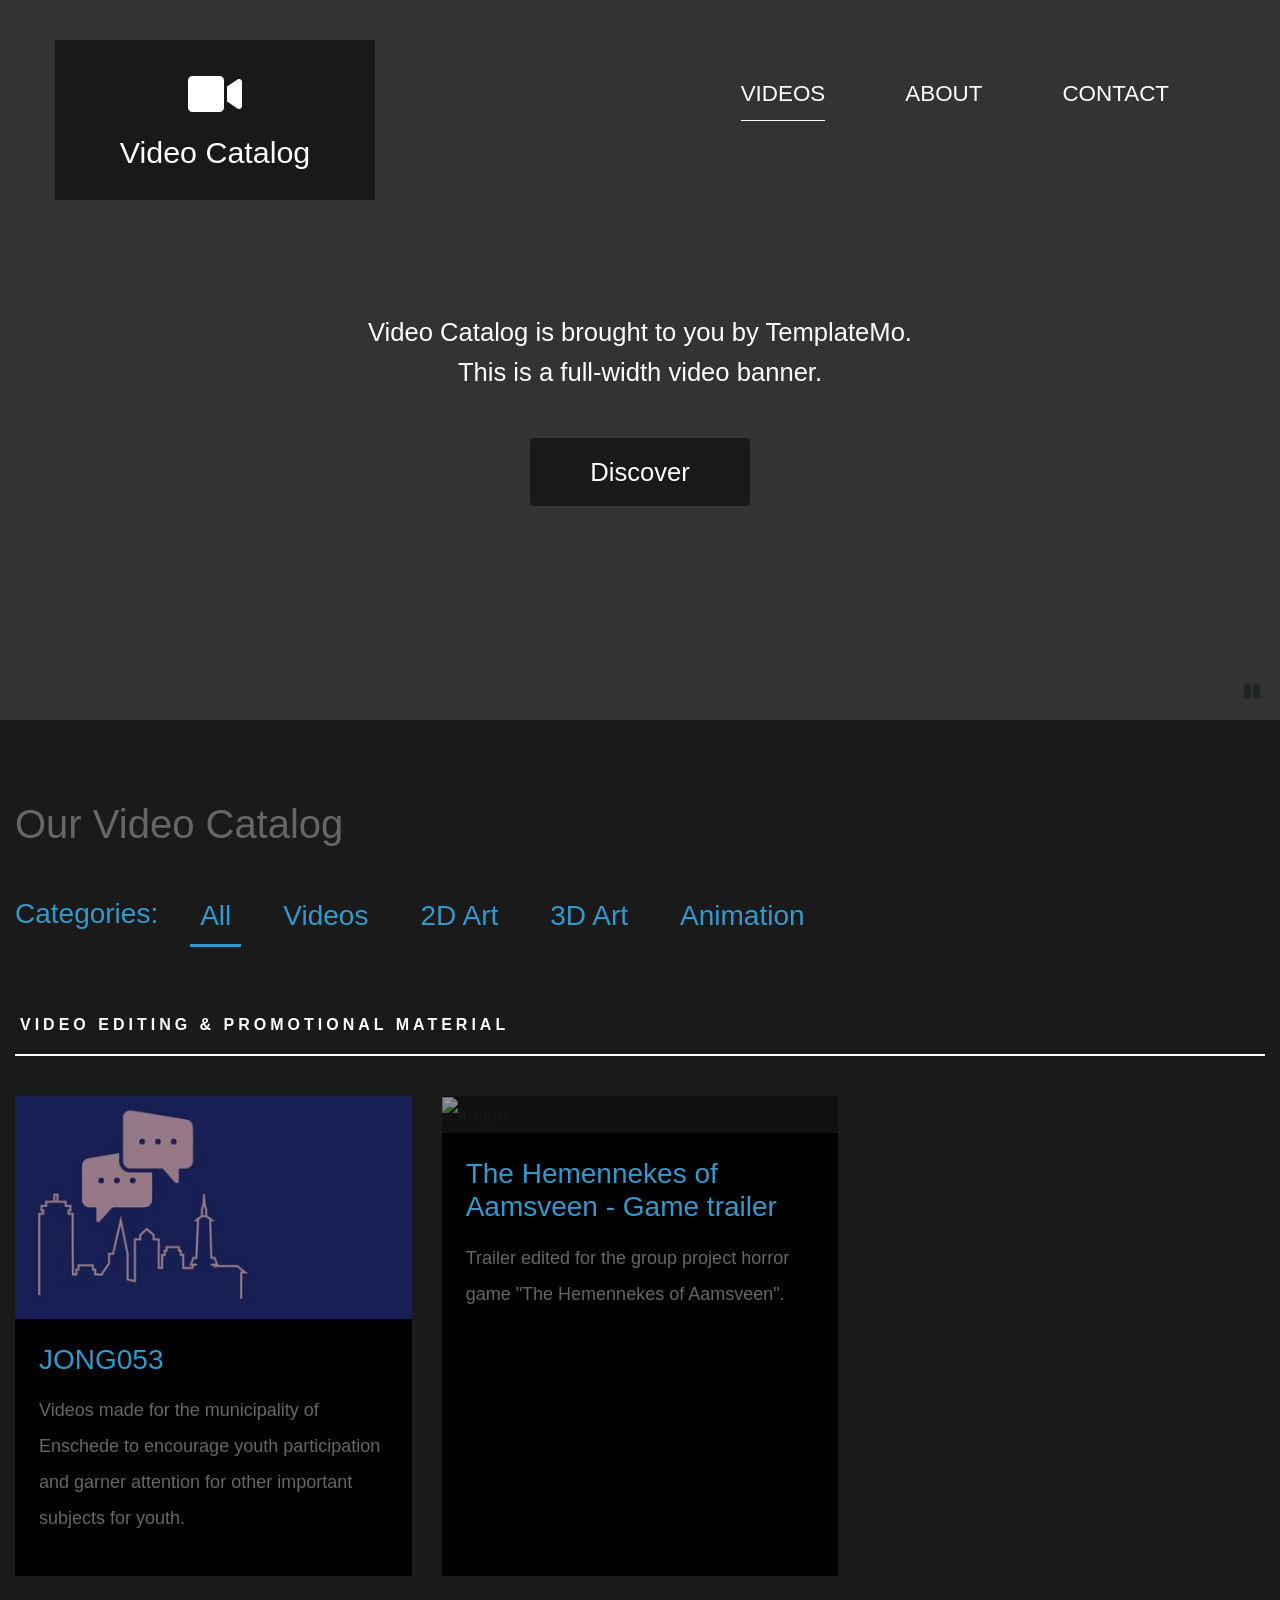
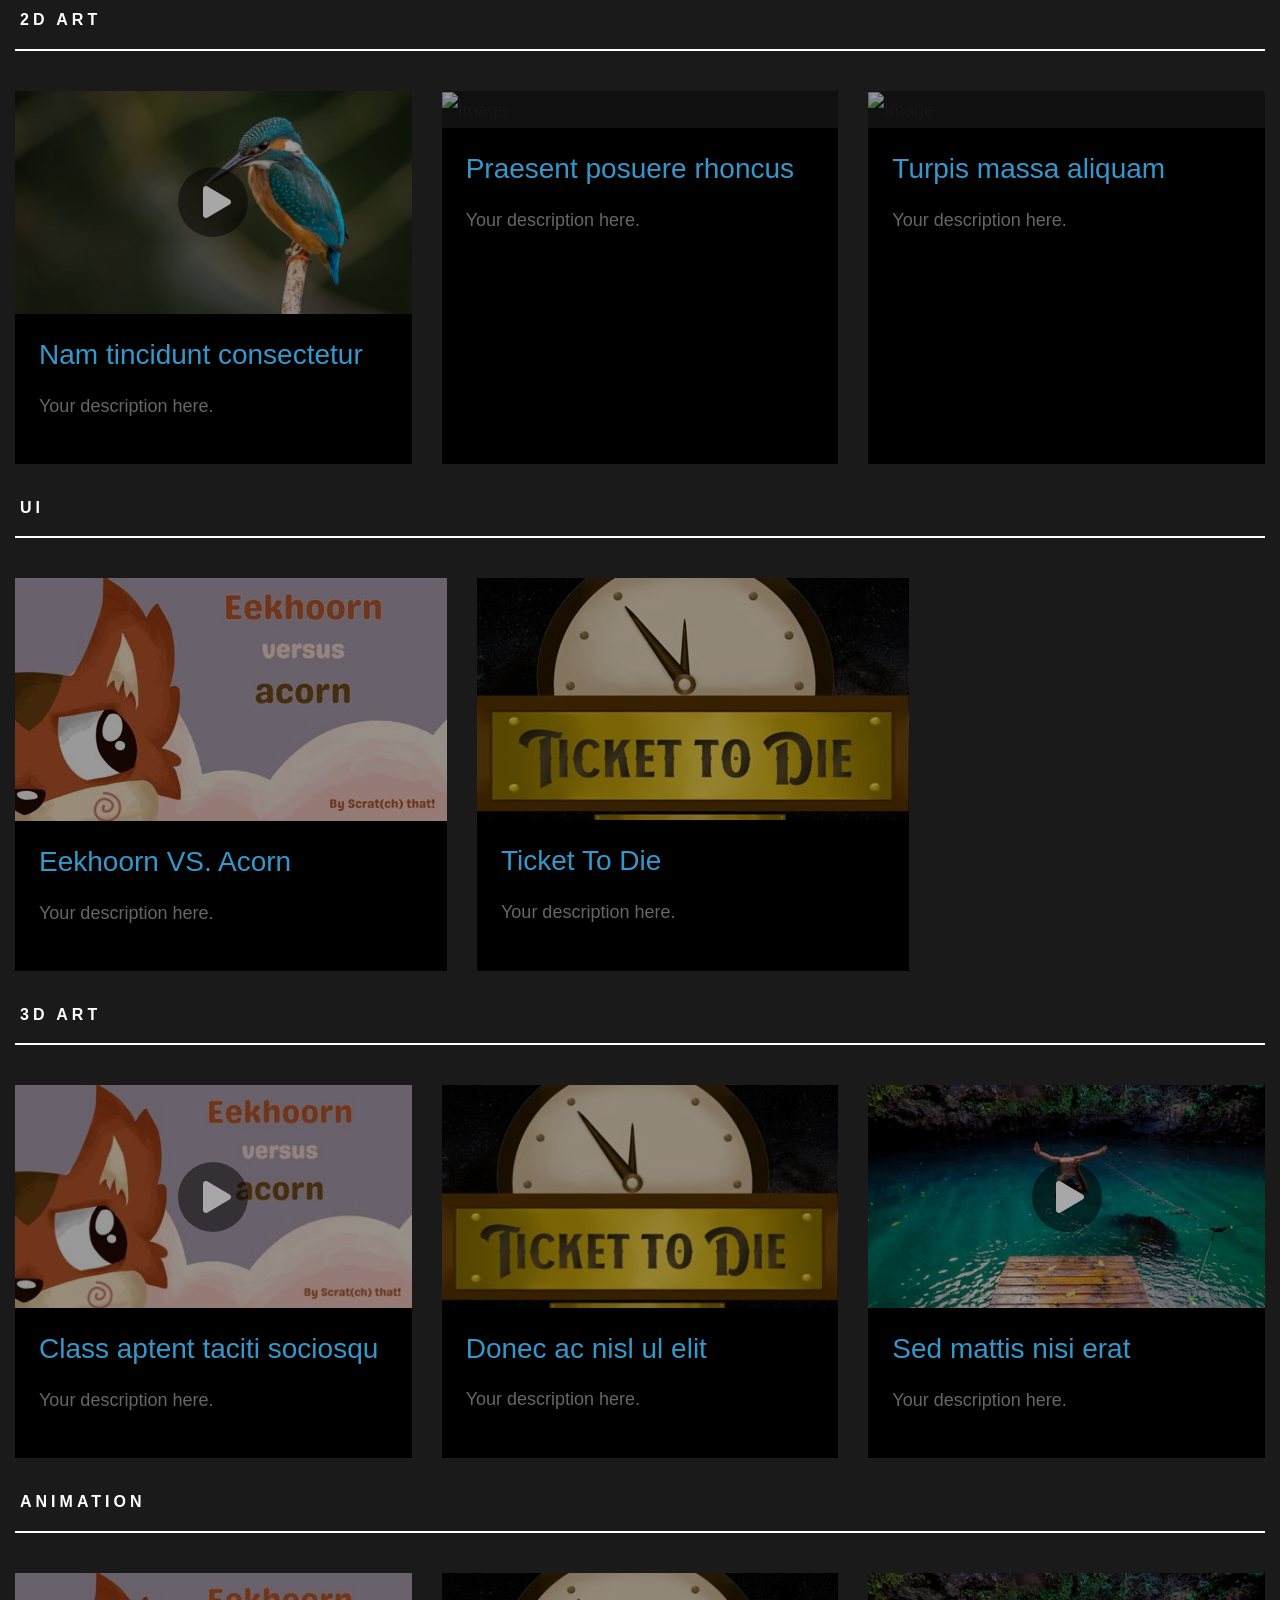
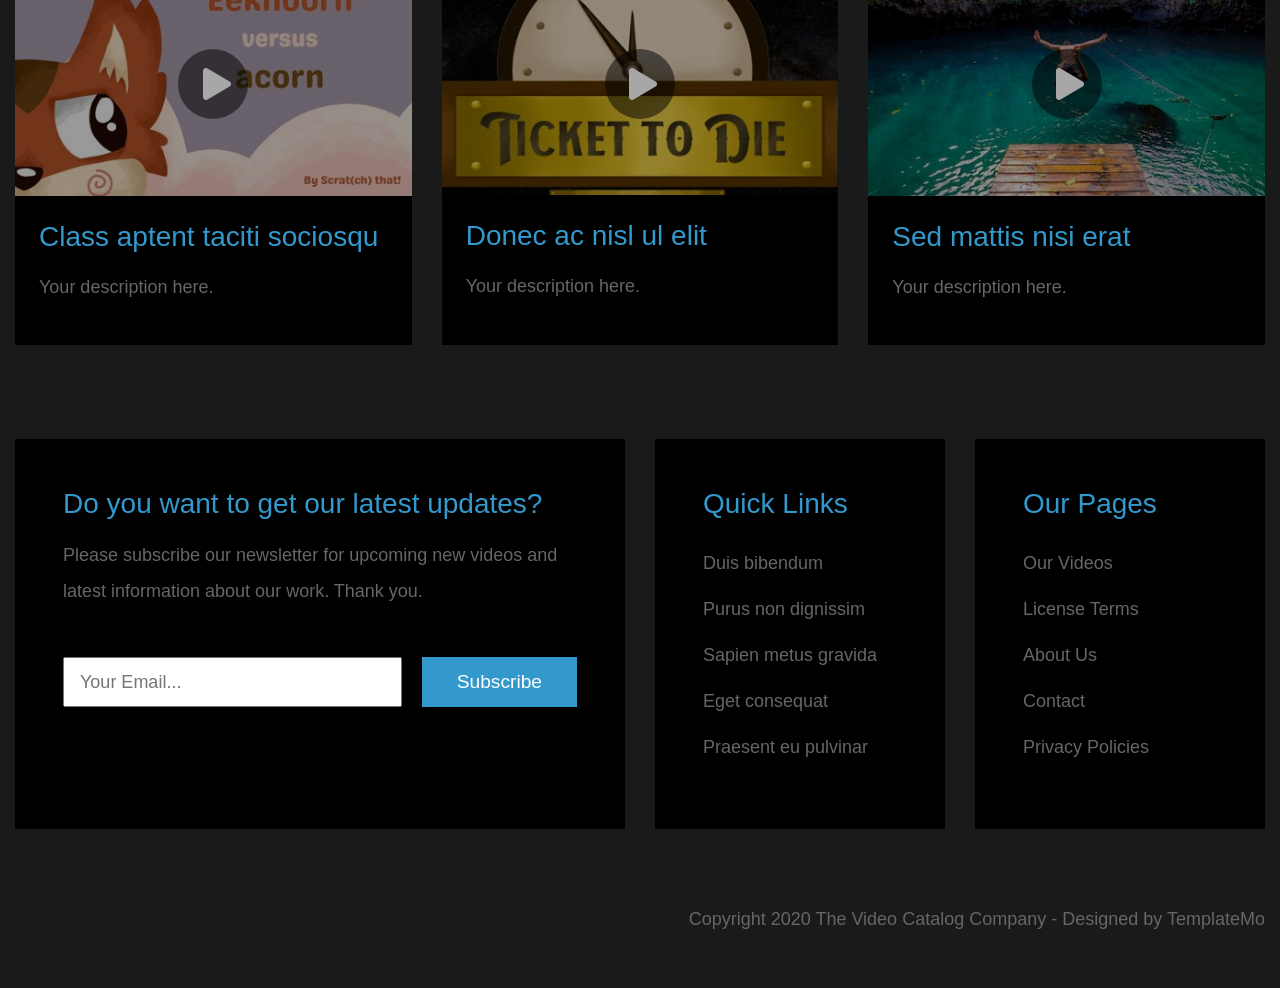
==== commit e0533edc: "Added hemennekes page and made some text changes" ====
--- a/index.html
+++ b/index.html
@@ -112,11 +112,22 @@
                                 <a href="video-page.html" class="position-absolute tm-img-overlay"></a>
                             </div>
                             <div class="p-4 tm-bg-gray tm-catalog-item-description">
-                                <h3 class="tm-text-primary mb-3 tm-catalog-item-title">JONG 053</h3>
+                                <h3 class="tm-text-primary mb-3 tm-catalog-item-title">JONG053</h3>
                                 <p class="tm-catalog-item-text">
-                                    Video thumbnail has a link to another HTML page.
-                                    Categories <span class="tm-text-secondary">do not need</span> any JS.
-                                    They are just separated HTML pages.
+                                    Videos made for the municipality of Enschede to encourage youth participation and garner attention for other important subjects for youth.
+                                </p>
+                            </div>
+                        </div>
+
+                        <div class="col-lg-4 col-md-6 col-sm-12 tm-catalog-item">
+                            <div class="position-relative tm-thumbnail-container">
+                                <img src="https://img.itch.zone/aW1nLzI4MjA0MDEzLnBuZw==/original/APwIph.png" alt="Image" class="img-fluid tm-catalog-item-img">
+                                <a href="video-page-hemennekes.html" class="position-absolute tm-img-overlay"></a>
+                            </div>
+                            <div class="p-4 tm-bg-gray tm-catalog-item-description">
+                                <h3 class="tm-text-primary mb-3 tm-catalog-item-title">The Hemennekes of Aamsveen - Game trailer</h3>
+                                <p class="tm-catalog-item-text">
+                                    Trailer edited for the group project horror game "The Hemennekes of Aamsveen".
                                 </p>
                             </div>
                         </div>
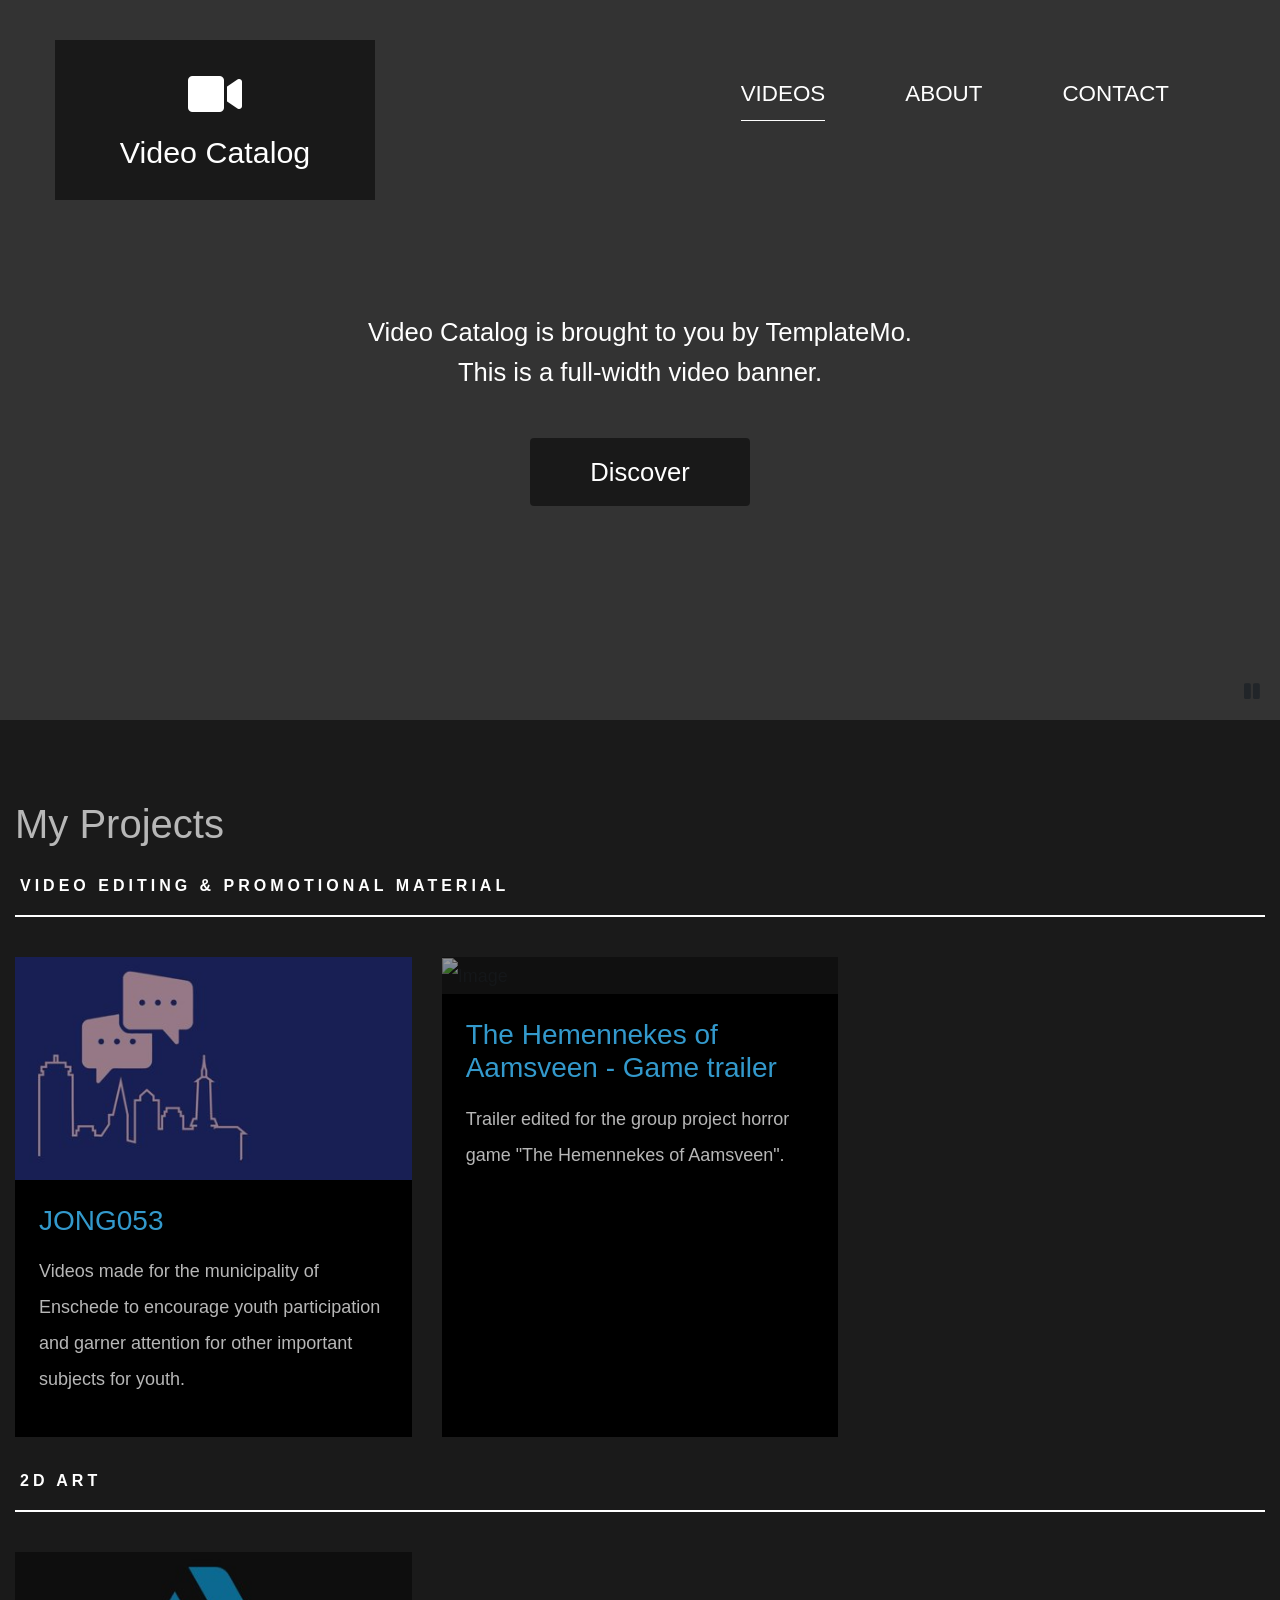
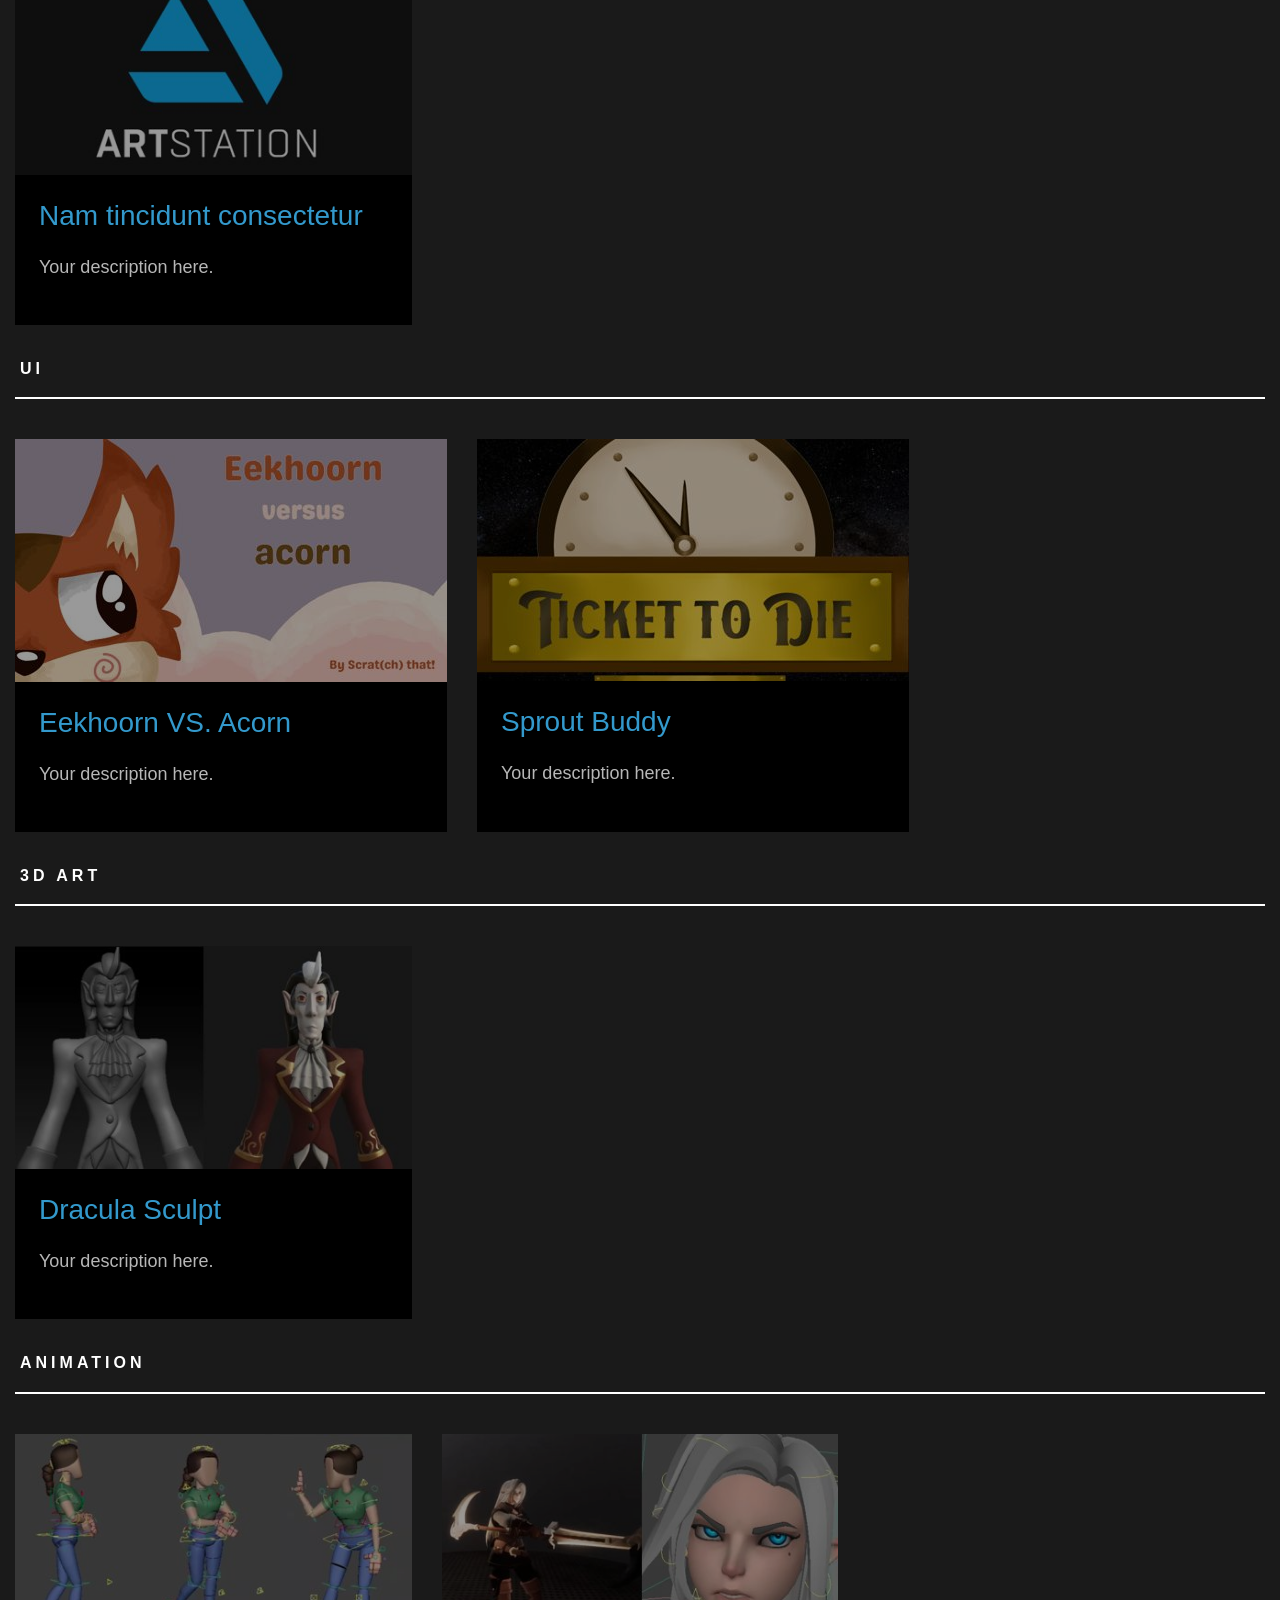
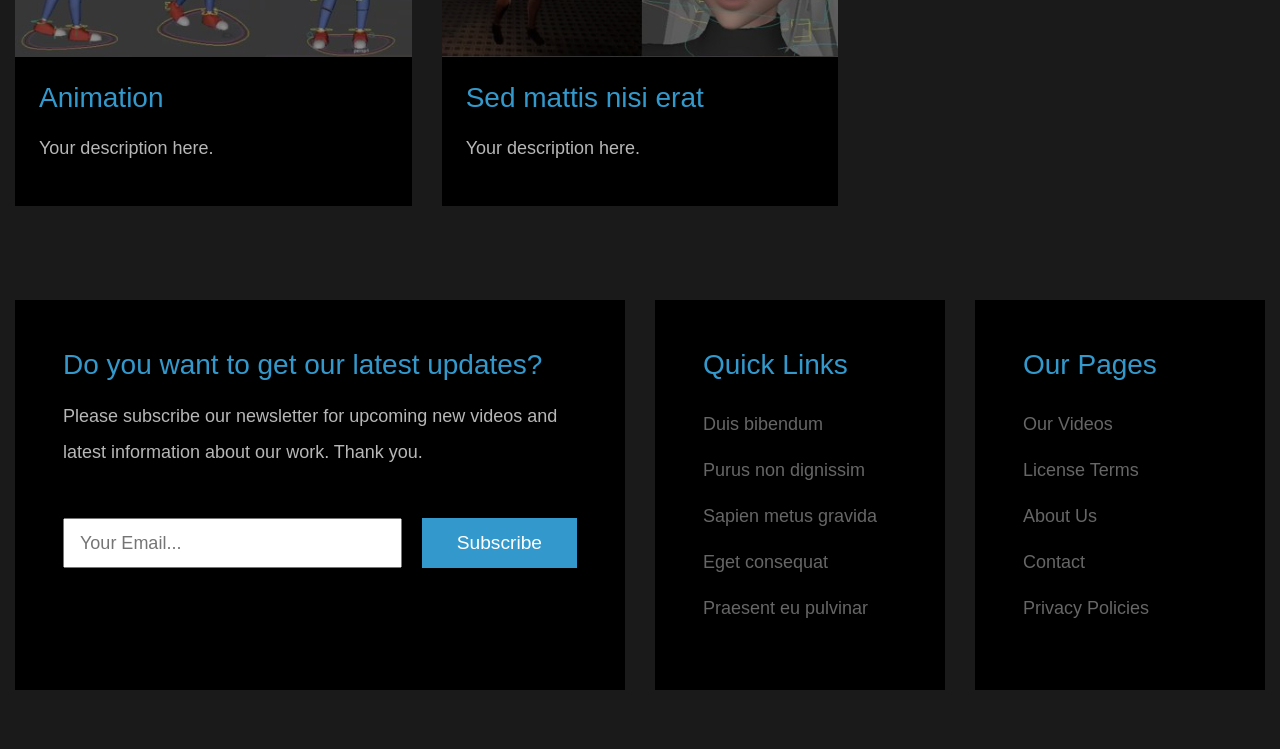
==== commit a518d4a9: "Changed About me, Changed Contact page and added test CV" ====
--- a/index.html
+++ b/index.html
@@ -86,17 +86,7 @@
                 <main>
                     <div class="row">
                         <div class="col-12">
-                            <h2 class="tm-page-title mb-4">Our Video Catalog</h2>
-                            <div class="tm-categories-container mb-5">
-                                <h3 class="tm-text-primary tm-categories-text">Categories:</h3>
-                                <ul class="nav tm-category-list">
-                                    <li class="nav-item tm-category-item"><a href="#" class="nav-link tm-category-link active">All</a></li>
-                                    <li class="nav-item tm-category-item"><a href="#" class="nav-link tm-category-link">Videos</a></li>
-                                    <li class="nav-item tm-category-item"><a href="#" class="nav-link tm-category-link">2D Art</a></li>
-                                    <li class="nav-item tm-category-item"><a href="#" class="nav-link tm-category-link">3D Art</a></li>
-                                    <li class="nav-item tm-category-item"><a href="#" class="nav-link tm-category-link">Animation</a></li>
-                                </ul>
-                            </div>        
+                            <h2 class="tm-page-title mb-4">My Projects</h2>
                         </div>
                     </div>
 
@@ -143,7 +133,6 @@
                             <div class="position-relative tm-thumbnail-container">
                                 <img src="img/tn-04.jpg" alt="Image" class="img-fluid tm-catalog-item-img">
                                 <a href="video-page.html" class="position-absolute tm-img-overlay">
-                                    <i class="fas fa-play tm-overlay-icon"></i>
                                 </a>
                             </div>
                             <div class="p-4 tm-bg-gray tm-catalog-item-description">
@@ -151,31 +140,6 @@
                                 <p class="tm-catalog-item-text">Your description here.</p>
                             </div>
                         </div>
-
-                    
-                        <div class="col-lg-4 col-md-6 col-sm-12 tm-catalog-item">
-                            <div class="position-relative tm-thumbnail-container">
-                                <img src="img/tn-05.jpg" alt="Image" class="img-fluid tm-catalog-item-img">
-                                <a href="video-page.html" class="position-absolute tm-img-overlay">
-                                </a>
-                            </div>
-                            <div class="p-4 tm-bg-gray tm-catalog-item-description">
-                                <h3 class="tm-text-primary mb-3 tm-catalog-item-title">Praesent posuere rhoncus</h3>
-                                <p class="tm-catalog-item-text">Your description here.</p>
-                            </div>
-                        </div>
-                        <div class="col-lg-4 col-md-6 col-sm-12 tm-catalog-item">
-                            <div class="position-relative tm-thumbnail-container">
-                                <img src="img/tn-06.jpg" alt="Image" class="img-fluid tm-catalog-item-img">
-                                <a href="video-page.html" class="position-absolute tm-img-overlay">
-                                </a>
-                            </div>
-                            <div class="p-4 tm-bg-gray tm-catalog-item-description">
-                                <h3 class="tm-text-primary mb-3 tm-catalog-item-title">Turpis massa aliquam</h3>
-                                <p class="tm-catalog-item-text">Your description here.</p>
-                            </div>
-                        </div>
-
                     </div>
 
 
@@ -201,7 +165,7 @@
                                 </a>
                             </div>
                             <div class="p-4 tm-bg-gray tm-catalog-item-description">
-                                <h3 class="tm-text-primary mb-3 tm-catalog-item-title">Ticket To Die</h3>
+                                <h3 class="tm-text-primary mb-3 tm-catalog-item-title">Sprout Buddy</h3>
                                 <p class="tm-catalog-item-text">Your description here.</p>
                             </div>
                         </div>
@@ -213,79 +177,38 @@
                         
                         <div class="col-lg-4 col-md-6 col-sm-12 tm-catalog-item">
                             <div class="position-relative tm-thumbnail-container">
-                                <img src="img/tn-07.jpg" alt="Image" class="img-fluid tm-catalog-item-img">
-                                <a href="video-page.html" class="position-absolute tm-img-overlay">
-                                    <i class="fas fa-play tm-overlay-icon"></i>
-                                </a>
-                            </div>
-                            <div class="p-4 tm-bg-gray tm-catalog-item-description">
-                                <h3 class="tm-text-primary mb-3 tm-catalog-item-title">Class aptent taciti sociosqu</h3>
-                                <p class="tm-catalog-item-text">Your description here.</p>
-                            </div>
-                        </div>
+                                <img src="img/tn-10.jpg" alt="Image" class="img-fluid tm-catalog-item-img">
+                                <a href="video-page.html" class="position-absolute tm-img-overlay">
+                                </a>
+                            </div>
+                            <div class="p-4 tm-bg-gray tm-catalog-item-description">
+                                <h3 class="tm-text-primary mb-3 tm-catalog-item-title">Dracula Sculpt</h3>
+                                <p class="tm-catalog-item-text">Your description here.</p>
+                            </div>
+                        </div>
+                    </div>
+
+                    <h1 class="catagory-title ">Animation</h1>
+                    <hr class="video-separator">
+                    <div class="row tm-catalog-item-list">
                         
                         <div class="col-lg-4 col-md-6 col-sm-12 tm-catalog-item">
                             <div class="position-relative tm-thumbnail-container">
-                                <img src="img/tn-08.jpg" alt="Image" class="img-fluid tm-catalog-item-img">
-                                <a href="video-page.html" class="position-absolute tm-img-overlay">
-                                </a>
-                            </div>
-                            <div class="p-4 tm-bg-gray tm-catalog-item-description">
-                                <h3 class="tm-text-primary mb-3 tm-catalog-item-title">Donec ac nisl ul elit</h3>
-                                <p class="tm-catalog-item-text">Your description here.</p>
-                            </div>
-                        </div>
-                        
-                        <div class="col-lg-4 col-md-6 col-sm-12 tm-catalog-item">
-                            <div class="position-relative tm-thumbnail-container">
-                                <img src="img/tn-09.jpg" alt="Image" class="img-fluid tm-catalog-item-img">
-                                <a href="video-page.html" class="position-absolute tm-img-overlay">
-                                    <i class="fas fa-play tm-overlay-icon"></i>
-                                </a>
-                            </div>
-                            <div class="p-4 tm-bg-gray tm-catalog-item-description">
-                                <h3 class="tm-text-primary mb-3 tm-catalog-item-title">Sed mattis nisi erat</h3>
-                                <p class="tm-catalog-item-text">Your description here.</p>
-                            </div>
-                        </div>
-                    </div>
-
-                    <h1 class="catagory-title ">Animation</h1>
-                    <hr class="video-separator">
-                    <div class="row tm-catalog-item-list">
-
-                        <div class="col-lg-4 col-md-6 col-sm-12 tm-catalog-item">
-                            <div class="position-relative tm-thumbnail-container">
-                                <img src="img/tn-07.jpg" alt="Image" class="img-fluid tm-catalog-item-img">
-                                <a href="video-page.html" class="position-absolute tm-img-overlay">
-                                    <i class="fas fa-play tm-overlay-icon"></i>
-                                </a>
-                            </div>
-                            <div class="p-4 tm-bg-gray tm-catalog-item-description">
-                                <h3 class="tm-text-primary mb-3 tm-catalog-item-title">Class aptent taciti sociosqu</h3>
-                                <p class="tm-catalog-item-text">Your description here.</p>
-                            </div>
-                        </div>
-
-                        <div class="col-lg-4 col-md-6 col-sm-12 tm-catalog-item">
-                            <div class="position-relative tm-thumbnail-container">
-                                <img src="img/tn-08.jpg" alt="Image" class="img-fluid tm-catalog-item-img">
-                                <a href="video-page.html" class="position-absolute tm-img-overlay">
-                                    <i class="fas fa-play tm-overlay-icon"></i>
-                                </a>
-                            </div>
-                            <div class="p-4 tm-bg-gray tm-catalog-item-description">
-                                <h3 class="tm-text-primary mb-3 tm-catalog-item-title">Donec ac nisl ul elit</h3>
-                                <p class="tm-catalog-item-text">Your description here.</p>
-                            </div>
-                        </div>
-
-
-                        <div class="col-lg-4 col-md-6 col-sm-12 tm-catalog-item">
-                            <div class="position-relative tm-thumbnail-container">
-                                <img src="img/tn-09.jpg" alt="Image" class="img-fluid tm-catalog-item-img">
-                                <a href="video-page.html" class="position-absolute tm-img-overlay">
-                                    <i class="fas fa-play tm-overlay-icon"></i>
+                                <img src="img/tn-11.jpg" alt="Image" class="img-fluid tm-catalog-item-img">
+                                <a href="video-page.html" class="position-absolute tm-img-overlay">
+                                </a>
+                            </div>
+                            <div class="p-4 tm-bg-gray tm-catalog-item-description">
+                                <h3 class="tm-text-primary mb-3 tm-catalog-item-title">Animation</h3>
+                                <p class="tm-catalog-item-text">Your description here.</p>
+                            </div>
+                        </div>
+
+
+                        <div class="col-lg-4 col-md-6 col-sm-12 tm-catalog-item">
+                            <div class="position-relative tm-thumbnail-container">
+                                <img src="img/tn-12.jpg" alt="Image" class="img-fluid tm-catalog-item-img">
+                                <a href="video-page.html" class="position-absolute tm-img-overlay">
                                 </a>
                             </div>
                             <div class="p-4 tm-bg-gray tm-catalog-item-description">
@@ -333,15 +256,7 @@
                             </ul>
                         </div>                        
                     </div>
-                </div> 
-
-                <footer class="row pt-5">
-                    <div class="col-12">
-                        <p class="text-right">Copyright 2020 The Video Catalog Company 
-                        
-                        - Designed by <a href="https://templatemo.com" rel="nofollow" target="_parent">TemplateMo</a></p>
-                    </div>
-                </footer>
+                </div>
             </div>
         </div>
 
--- a/css/templatemo-video-catalog.css
+++ b/css/templatemo-video-catalog.css
@@ -36,7 +36,7 @@
     text-decoration: none;
 }
 
-h2, p { color: #666666; }
+h2, p { color: #b7b7b7; }
 
 .tm-site-header {
     position: absolute;
@@ -363,6 +363,7 @@
 .tm-fixed-header-1 { background-image: url(../img/video-detail-1.jpg); }
 .tm-fixed-header-2 { background-image: url(../img/about-1.jpg); }
 .tm-fixed-header-3 { background-image: url(../img/contact-1.jpg); }
+.tm-fixed-header-4 { background-image: url(../img/video-detail-2.jpg); }
 
 video {
   width: 100%;
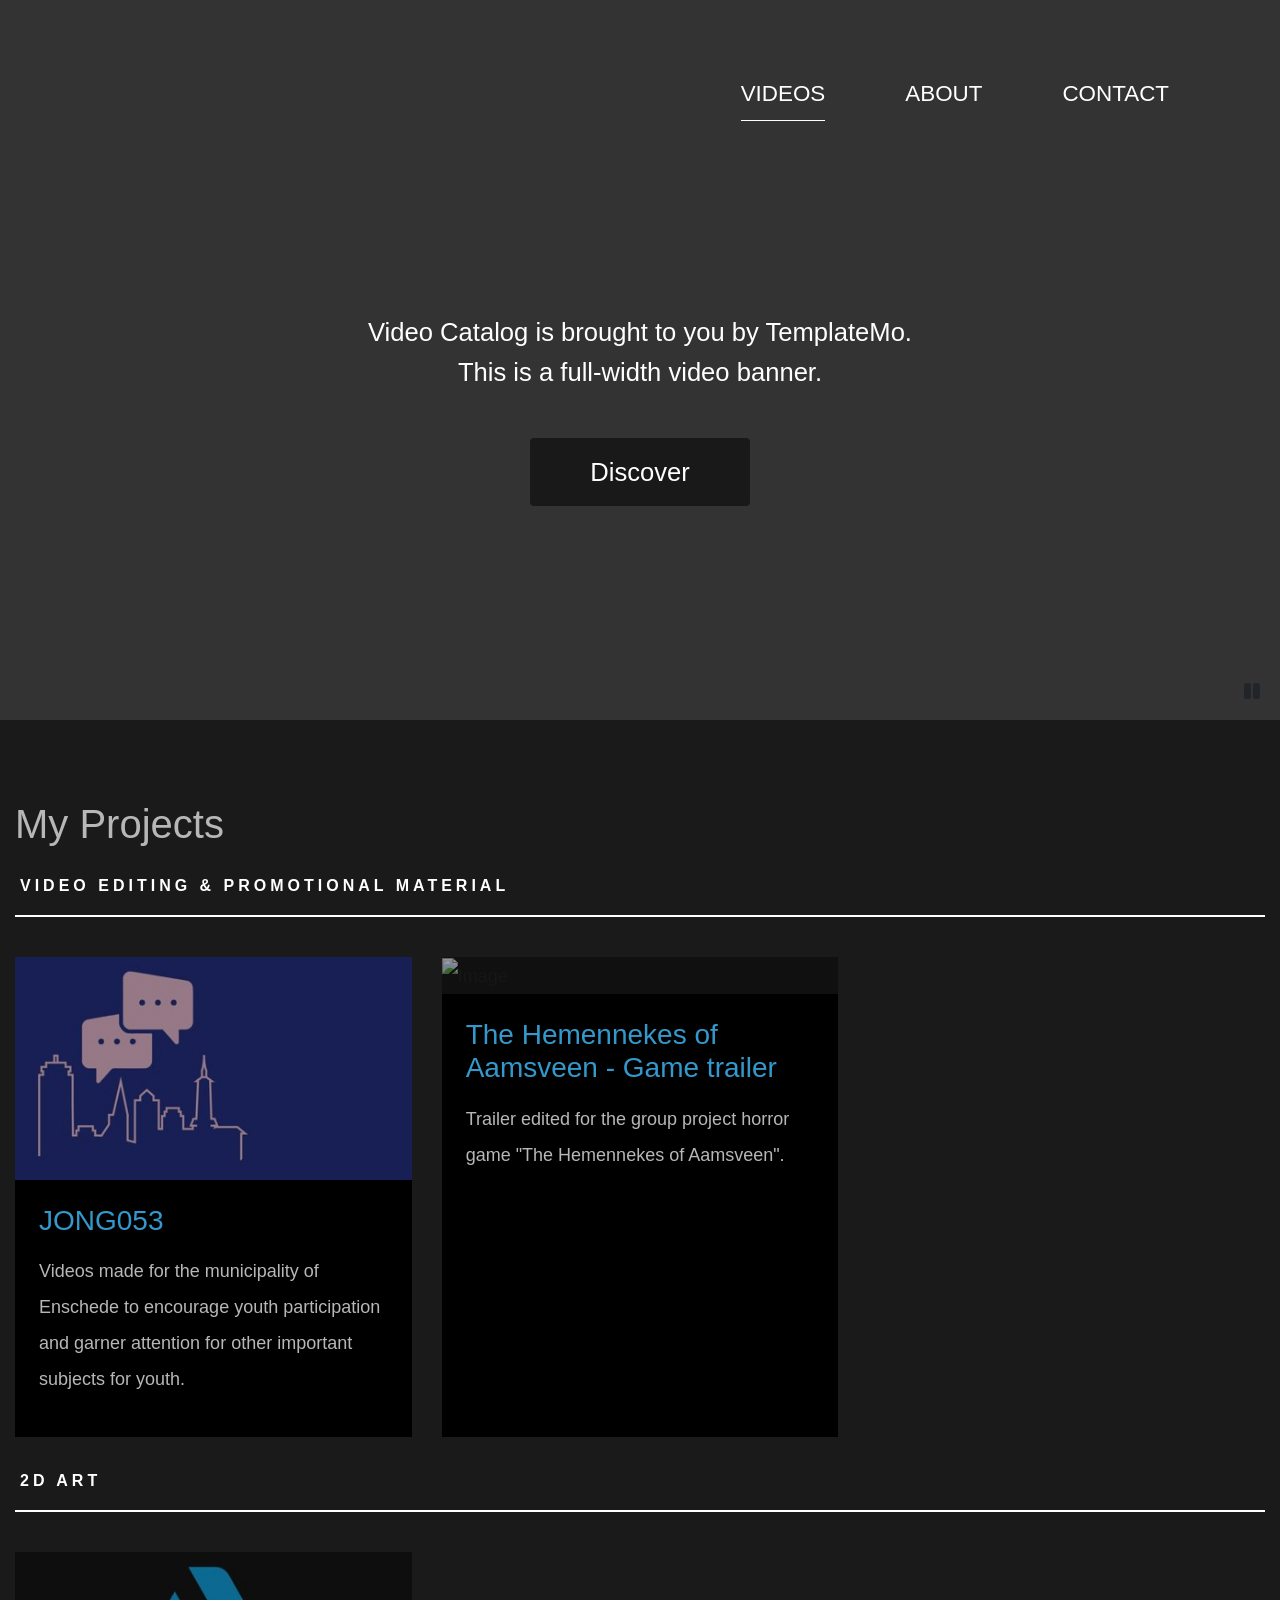
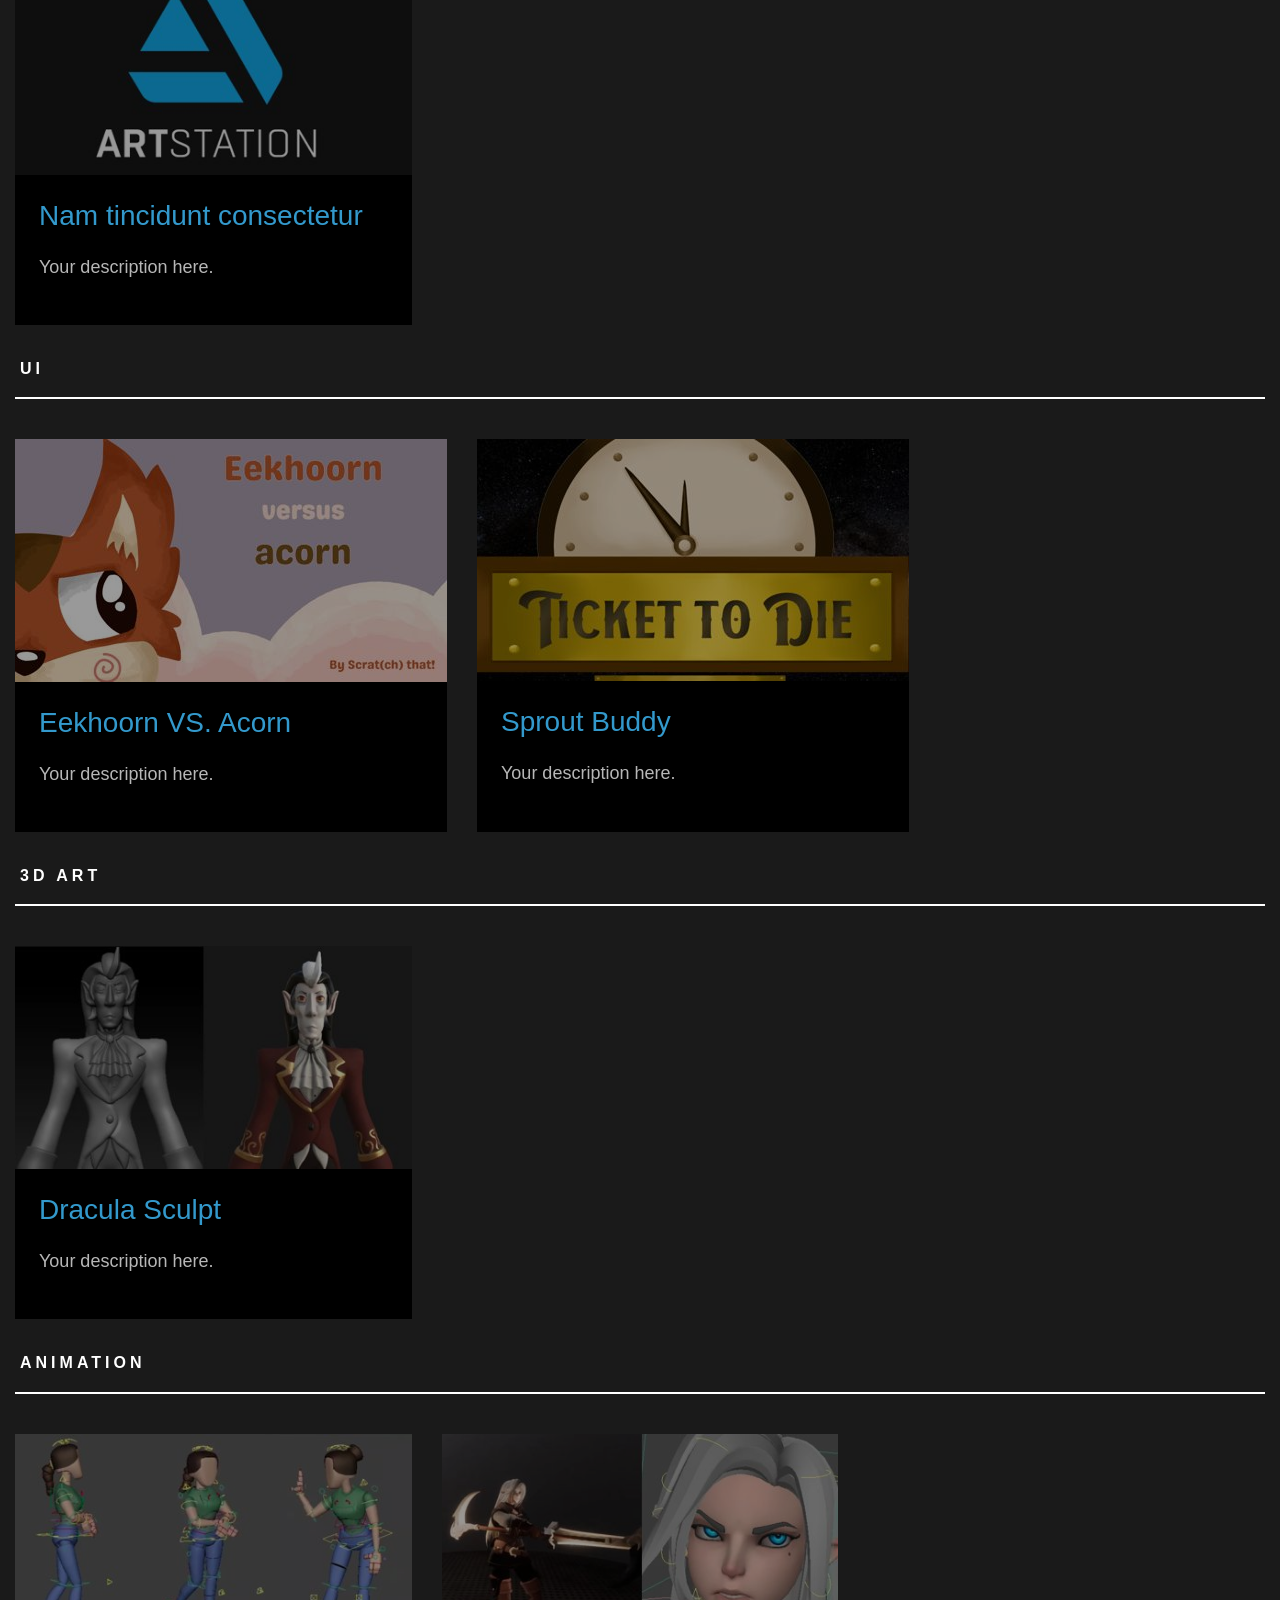
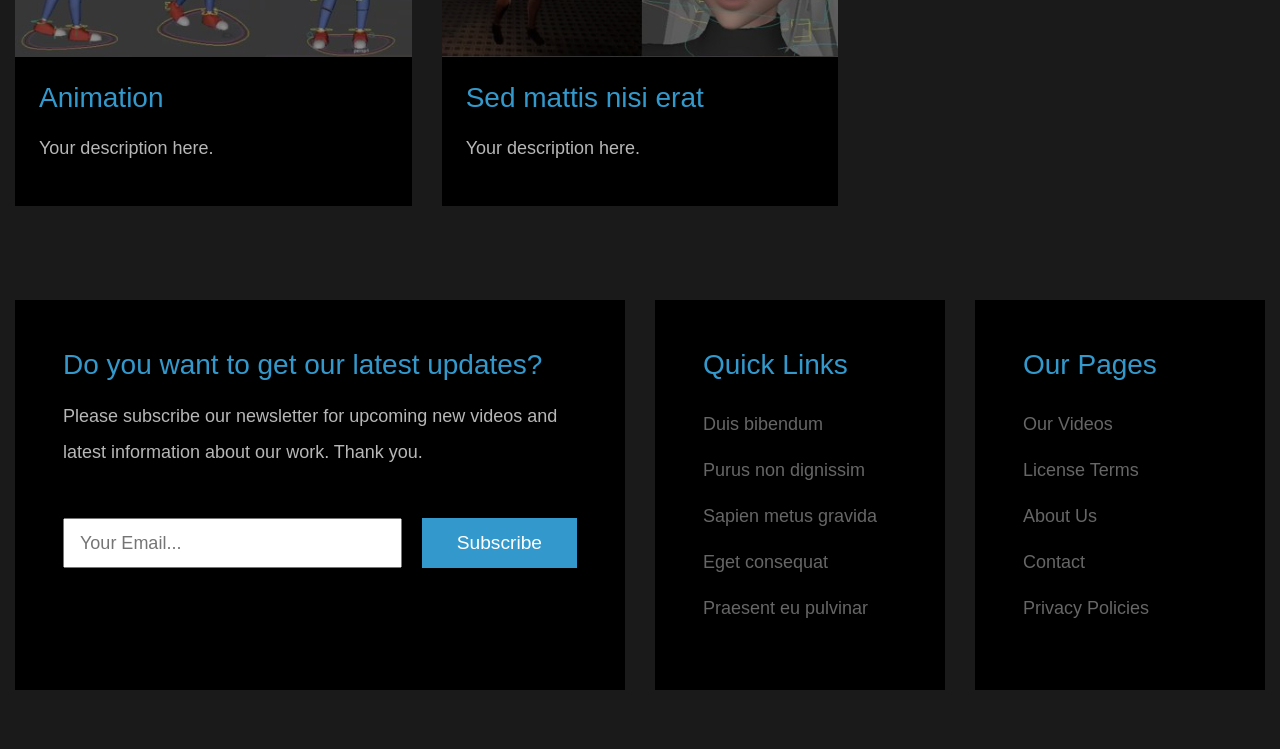
==== commit 4b56656f: "Made Hemennekes page and Eekhorn vs acorn and jong053 page ready for propper text" ====
--- a/index.html
+++ b/index.html
@@ -25,12 +25,6 @@
             <div class="position-absolute tm-site-header">
                 <div class="container-fluid position-relative">
                     <div class="row">
-                        <div class="col-7 col-md-4">
-                            <a href="index.html" class="tm-bg-black text-center tm-logo-container">
-                                <i class="fas fa-video tm-site-logo mb-3"></i>
-                                <h1 class="tm-site-name">Video Catalog</h1>
-                            </a>
-                        </div>
                         <div class="col-5 col-md-8 ml-auto mr-0">
                             <div class="tm-site-nav">
                                 <nav class="navbar navbar-expand-lg mr-0 ml-auto" id="tm-main-nav">
@@ -99,7 +93,7 @@
                         <div class="col-lg-4 col-md-6 col-sm-12 tm-catalog-item">
                             <div class="position-relative tm-thumbnail-container">
                                 <img src="img/tn-01.jpg" alt="Image" class="img-fluid tm-catalog-item-img">
-                                <a href="video-page.html" class="position-absolute tm-img-overlay"></a>
+                                <a href="video-page-Jong053.html" class="position-absolute tm-img-overlay"></a>
                             </div>
                             <div class="p-4 tm-bg-gray tm-catalog-item-description">
                                 <h3 class="tm-text-primary mb-3 tm-catalog-item-title">JONG053</h3>
@@ -132,7 +126,7 @@
                         <div class="col-lg-4 col-md-6 col-sm-12 tm-catalog-item">
                             <div class="position-relative tm-thumbnail-container">
                                 <img src="img/tn-04.jpg" alt="Image" class="img-fluid tm-catalog-item-img">
-                                <a href="video-page.html" class="position-absolute tm-img-overlay">
+                                <a href="video-page-Jong053.html" class="position-absolute tm-img-overlay">
                                 </a>
                             </div>
                             <div class="p-4 tm-bg-gray tm-catalog-item-description">
@@ -150,7 +144,7 @@
                         <div class="col-lg-6 col-md-6 col-sm-12 tm-catalog-item">
                             <div class="position-relative tm-thumbnail-container">
                                 <img src="img/tn-07.jpg" alt="Image" class="img-fluid tm-catalog-item-img">
-                                <a href="video-page.html" class="position-absolute tm-img-overlay">
+                                <a href="showcase-page-Eekhoorn VS. Acorn.html" class="position-absolute tm-img-overlay">
                                 </a>
                             </div>
                             <div class="p-4 tm-bg-gray tm-catalog-item-description">
@@ -161,7 +155,7 @@
                         <div class="col-lg-6 col-md-6 col-sm-12 tm-catalog-item">
                             <div class="position-relative tm-thumbnail-container">
                                 <img src="img/tn-08.jpg" alt="Image" class="img-fluid tm-catalog-item-img">
-                                <a href="video-page.html" class="position-absolute tm-img-overlay">
+                                <a href="showcase-page-Eekhoorn%20VS.%20Acorn.html" class="position-absolute tm-img-overlay">
                                 </a>
                             </div>
                             <div class="p-4 tm-bg-gray tm-catalog-item-description">
--- a/css/templatemo-video-catalog.css
+++ b/css/templatemo-video-catalog.css
@@ -364,6 +364,7 @@
 .tm-fixed-header-2 { background-image: url(../img/about-1.jpg); }
 .tm-fixed-header-3 { background-image: url(../img/contact-1.jpg); }
 .tm-fixed-header-4 { background-image: url(../img/video-detail-2.jpg); }
+.tm-fixed-header-5 { background-image: url(../img/video-detail-3.jpg); }
 
 video {
   width: 100%;
@@ -603,14 +604,6 @@
     }
 }
 
-.video-row-separator {
-    width: 100%;
-    margin: 30px 0 50px;
-    padding-bottom: 15px;
-    border-bottom: 2px solid white;
-    background-color: white;
-}
-
 .video-row-separator h2 {
     margin: 0;
     color: white;
@@ -628,4 +621,65 @@
     border-top: 2px solid #ffffff;
     opacity: 1;
     margin: 15px 0 40px;
+}
+
+.video-row {
+    display: grid;
+    grid-template-columns: 1fr 1fr;
+    gap: 60px;
+    padding: 60px 0;
+}
+
+
+.video-row.reverse .video-container {
+    order: 2;
+}
+
+.video-row.reverse .text-container {
+    order: 1;
+}
+
+.video-container {
+    width: 100%;
+}
+
+.video-container .instagram-media {
+    width: 100% !important;
+    min-width: 0 !important;
+    margin: 0 !important;
+}
+
+.text-container {
+    padding: 30px;
+}
+
+.text-container h2 {
+    color: white;
+    font-size: 2rem;
+    margin-bottom: 25px;
+}
+
+.text-container p {
+    color: #b7b7b7;
+    font-size: 1.1rem;
+    line-height: 1.8;
+}
+
+@media (max-width: 768px) {
+    .video-row {
+        grid-template-columns: 1fr;
+        gap: 20px;
+    }
+
+    .video-row.reverse .video-container {
+        order: 1;
+    }
+
+    .video-row.reverse .text-container {
+        order: 2;
+    }
+
+    .text-container {
+        padding: 10px 0 30px;
+    }
 }
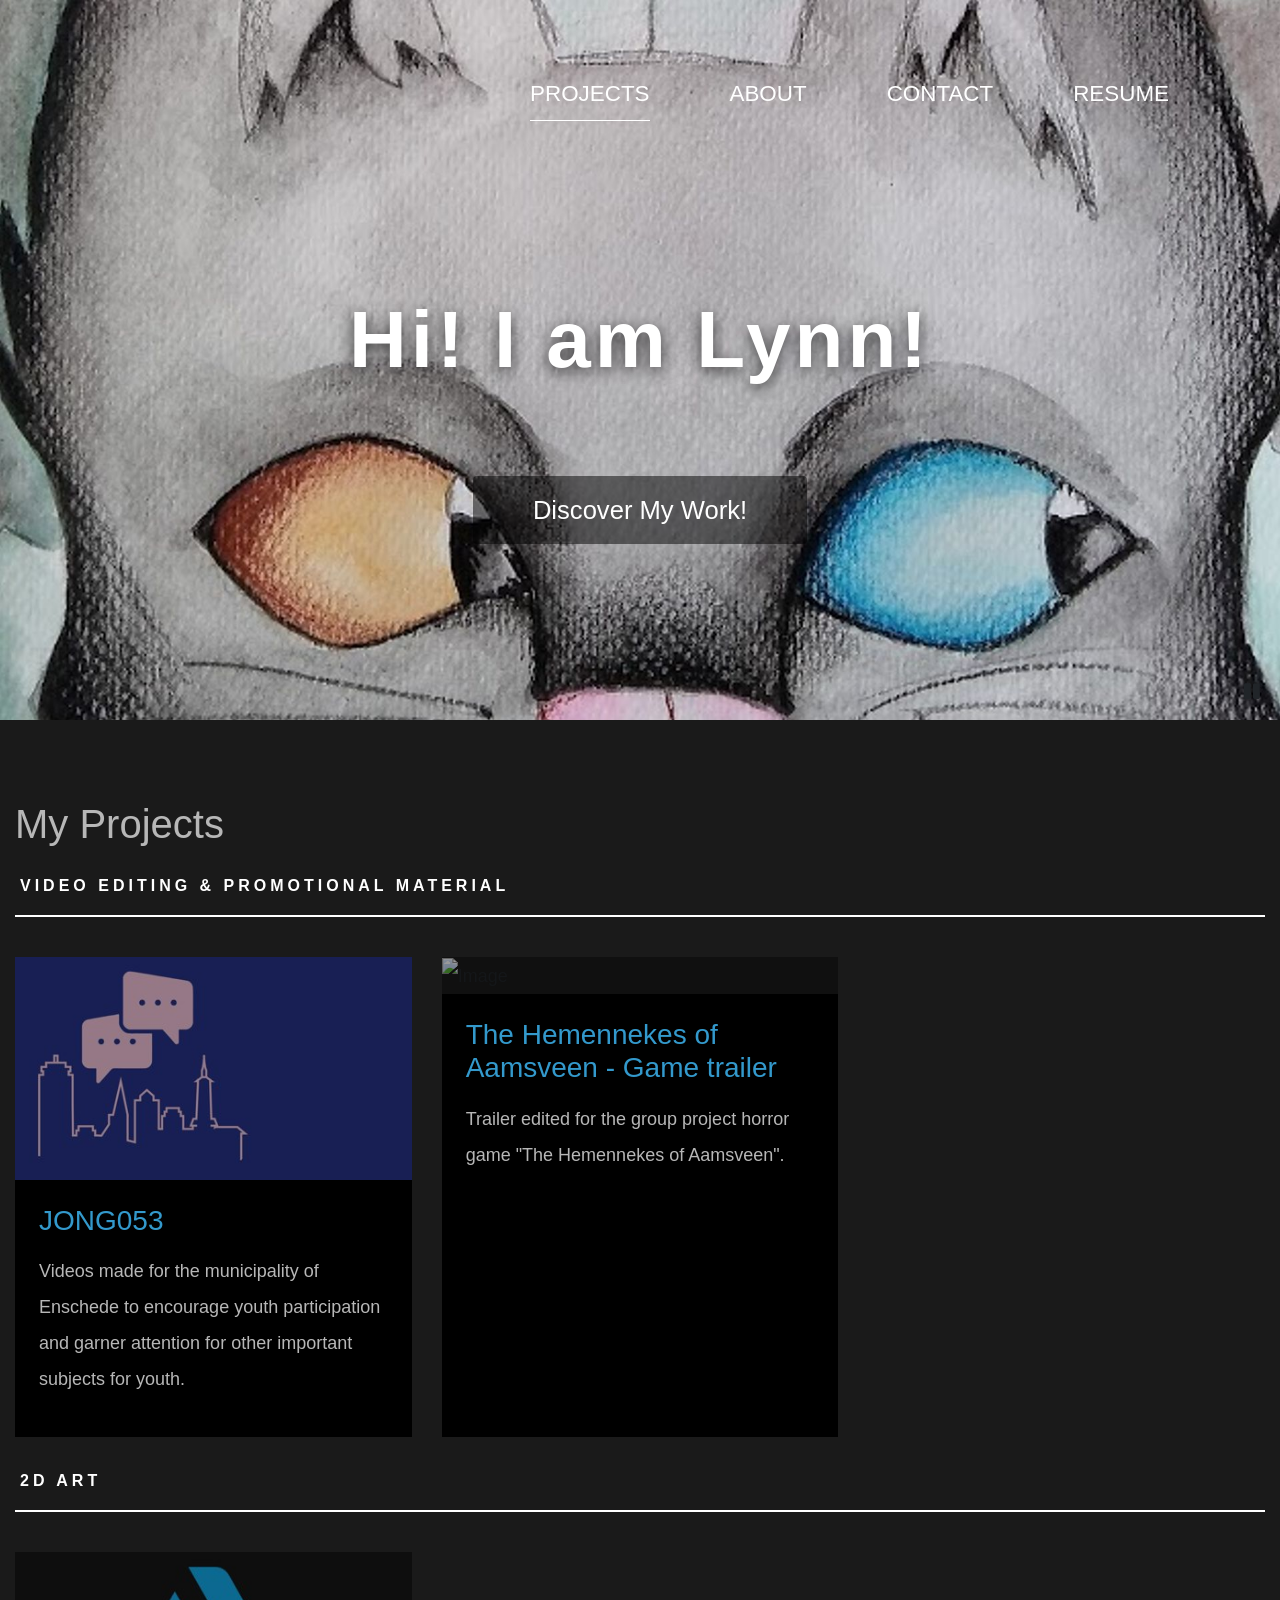
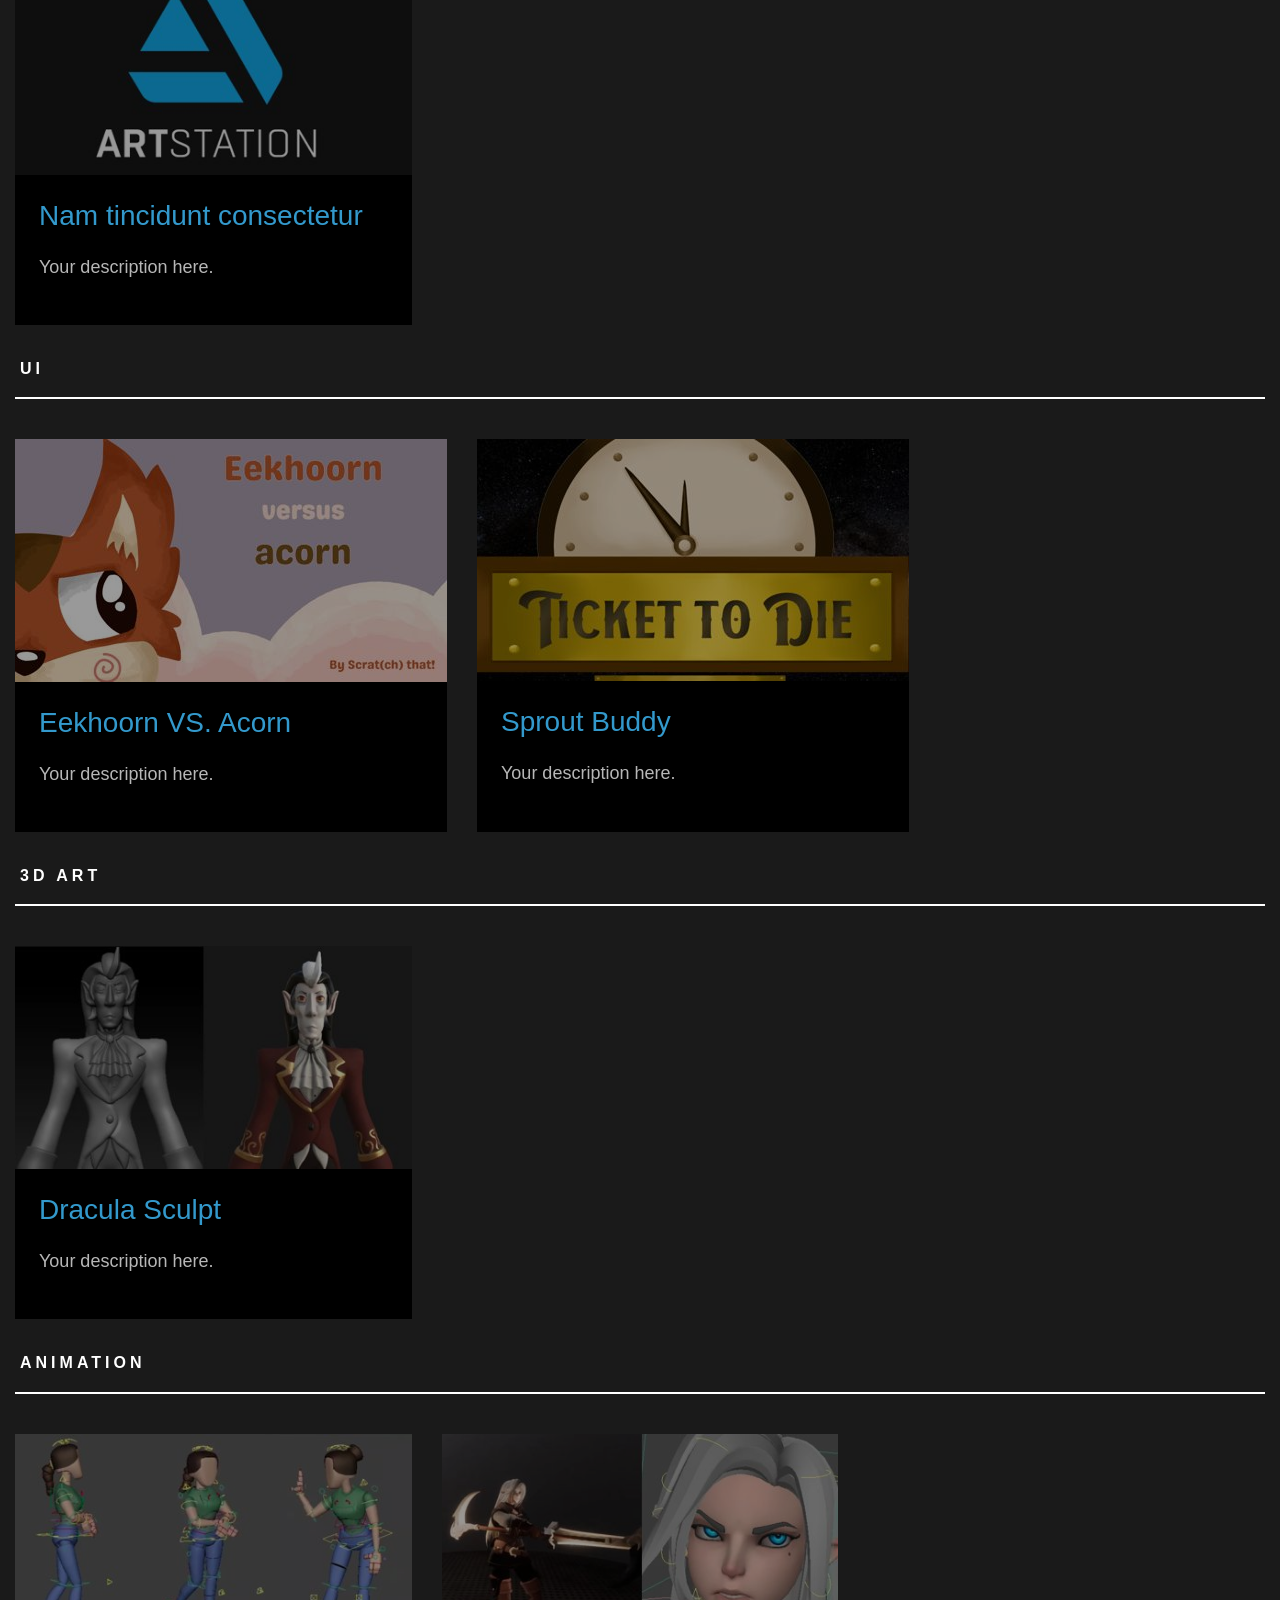
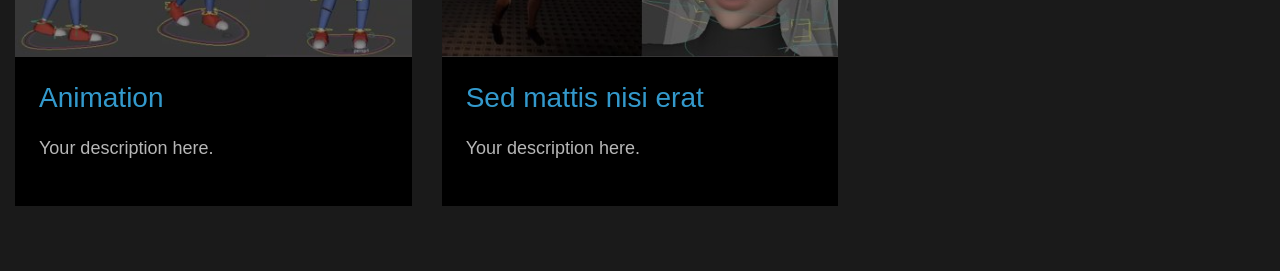
==== commit 937c3610: "Made Several Pages ready for editing" ====
--- a/index.html
+++ b/index.html
@@ -28,24 +28,19 @@
                         <div class="col-5 col-md-8 ml-auto mr-0">
                             <div class="tm-site-nav">
                                 <nav class="navbar navbar-expand-lg mr-0 ml-auto" id="tm-main-nav">
-                                    <button class="navbar-toggler tm-bg-black py-2 px-3 mr-0 ml-auto collapsed" type="button"
-                                        data-toggle="collapse" data-target="#navbar-nav" aria-controls="navbar-nav"
-                                        aria-expanded="false" aria-label="Toggle navigation">
-                                        <span>
-                                            <i class="fas fa-bars tm-menu-closed-icon"></i>
-                                            <i class="fas fa-times tm-menu-opened-icon"></i>
-                                        </span>
-                                    </button>
                                     <div class="collapse navbar-collapse tm-nav" id="navbar-nav">
                                         <ul class="navbar-nav text-uppercase">
                                             <li class="nav-item active">
-                                                <a class="nav-link tm-nav-link" href="#">Videos <span class="sr-only">(current)</span></a>
+                                                <a class="nav-link tm-nav-link" href="#">Projects <span class="sr-only">(current)</span></a>
                                             </li>
                                             <li class="nav-item">
                                                 <a class="nav-link tm-nav-link" href="about.html">About</a>
                                             </li>
                                             <li class="nav-item">
                                                 <a class="nav-link tm-nav-link" href="contact.html">Contact</a>
+                                            </li>
+                                            <li class="nav-item">
+                                                <a class="nav-link tm-nav-link" href="CV/CV.pdf" target="_blank">Resume</a>
                                             </li>
                                         </ul>
                                     </div>
@@ -53,23 +48,24 @@
                             </div>
                         </div>
                     </div>
-                </div>
+                </div>  
             </div>
             <div class="tm-welcome-container text-center text-white">
                 <div class="tm-welcome-container-inner">
-                    <p class="tm-welcome-text mb-1 text-white">Video Catalog is brought to you by TemplateMo.</p>
-                    <p class="tm-welcome-text mb-5 text-white">This is a full-width video banner.</p>
+                    <p class="hero-title">Hi! I am Lynn!</p>
+                    <br><br>
                     <a href="#content" class="btn tm-btn-animate tm-btn-cta tm-icon-down">
-                        <span>Discover</span>
+                        <span>Discover My Work!</span>
                     </a>
                 </div>
             </div>
 
             <div id="tm-video-container">
-                <video autoplay muted loop id="tm-video">
-                    <!-- <source src="video/sunset-timelapse-video.mp4" type="video/mp4"> -->
-                        <source src="video/wheat-field.mp4" type="video/mp4">
-                </video>    
+                <blockquote>
+                    <div class="video-container">
+                        <img src="img/fn-13.jpg" alt="Image" class="img-fluid tm-catalog-item-img">
+                    </div>
+                </blockquote>
             </div>
             
             <i id="tm-video-control-button" class="fas fa-pause"></i>
@@ -172,7 +168,7 @@
                         <div class="col-lg-4 col-md-6 col-sm-12 tm-catalog-item">
                             <div class="position-relative tm-thumbnail-container">
                                 <img src="img/tn-10.jpg" alt="Image" class="img-fluid tm-catalog-item-img">
-                                <a href="video-page.html" class="position-absolute tm-img-overlay">
+                                <a href="showcase-page-sculpt.html" class="position-absolute tm-img-overlay">
                                 </a>
                             </div>
                             <div class="p-4 tm-bg-gray tm-catalog-item-description">
@@ -189,7 +185,7 @@
                         <div class="col-lg-4 col-md-6 col-sm-12 tm-catalog-item">
                             <div class="position-relative tm-thumbnail-container">
                                 <img src="img/tn-11.jpg" alt="Image" class="img-fluid tm-catalog-item-img">
-                                <a href="video-page.html" class="position-absolute tm-img-overlay">
+                                <a href="showcase-page-Animation.html" class="position-absolute tm-img-overlay">
                                 </a>
                             </div>
                             <div class="p-4 tm-bg-gray tm-catalog-item-description">
@@ -202,7 +198,7 @@
                         <div class="col-lg-4 col-md-6 col-sm-12 tm-catalog-item">
                             <div class="position-relative tm-thumbnail-container">
                                 <img src="img/tn-12.jpg" alt="Image" class="img-fluid tm-catalog-item-img">
-                                <a href="video-page.html" class="position-absolute tm-img-overlay">
+                                <a href="showcase-page-Rigging.html" class="position-absolute tm-img-overlay">
                                 </a>
                             </div>
                             <div class="p-4 tm-bg-gray tm-catalog-item-description">
@@ -212,48 +208,8 @@
                         </div>
                     </div>
                 </main>
-
-            
-                <div class="row mt-5 pt-3">
-                    <div class="col-xl-6 col-lg-12 mb-4">
-                        <div class="tm-bg-gray p-5 h-100">
-                            <h3 class="tm-text-primary mb-3">Do you want to get our latest updates?</h3>
-                            <p class="mb-5">Please subscribe our newsletter for upcoming new videos and latest information about our
-                                work. Thank you.</p>
-                            <form action="" method="GET" class="tm-subscribe-form">
-                                <input type="text" name="email" placeholder="Your Email..." required>
-                                <button type="submit" class="btn rounded-0 btn-primary tm-btn-small">Subscribe</button>
-                            </form>
-                        </div>
-                    </div>
-                    <div class="col-xl-3 col-lg-6 col-md-6 col-sm-6 col-12 mb-4">
-                        <div class="p-5 tm-bg-gray">
-                            <h3 class="tm-text-primary mb-4">Quick Links</h3>
-                            <ul class="list-unstyled tm-footer-links">
-                                <li><a href="#">Duis bibendum</a></li>
-                                <li><a href="#">Purus non dignissim</a></li>
-                                <li><a href="#">Sapien metus gravida</a></li>
-                                <li><a href="#">Eget consequat</a></li>
-                                <li><a href="#">Praesent eu pulvinar</a></li>
-                            </ul>    
-                        </div>                        
-                    </div>
-                    <div class="col-xl-3 col-lg-6 col-md-6 col-sm-6 col-12 mb-4">
-                        <div class="p-5 tm-bg-gray h-100">
-                            <h3 class="tm-text-primary mb-4">Our Pages</h3>
-                            <ul class="list-unstyled tm-footer-links">
-                                <li><a href="#">Our Videos</a></li>
-                                <li><a href="#">License Terms</a></li>
-                                <li><a href="#">About Us</a></li>
-                                <li><a href="#">Contact</a></li>
-                                <li><a href="#">Privacy Policies</a></li>
-                            </ul>
-                        </div>                        
-                    </div>
-                </div>
             </div>
         </div>
-
     </div>
 
     <script src="js/jquery-3.4.1.min.js"></script>
--- a/css/templatemo-video-catalog.css
+++ b/css/templatemo-video-catalog.css
@@ -365,6 +365,9 @@
 .tm-fixed-header-3 { background-image: url(../img/contact-1.jpg); }
 .tm-fixed-header-4 { background-image: url(../img/video-detail-2.jpg); }
 .tm-fixed-header-5 { background-image: url(../img/video-detail-3.jpg); }
+.tm-fixed-header-6 { background-image: url(../img/video-detail-4.gif); }
+.tm-fixed-header-7 { background-image: url(../img/video-detail-5.gif); }
+
 
 video {
   width: 100%;
@@ -572,7 +575,6 @@
     text-align: center;
     margin: 0 auto;
     padding: 20px;
-    text-transform: uppercase;
     letter-spacing: 4px;
     text-shadow: 0 4px 15px rgba(0, 0, 0, 0.7);
 }
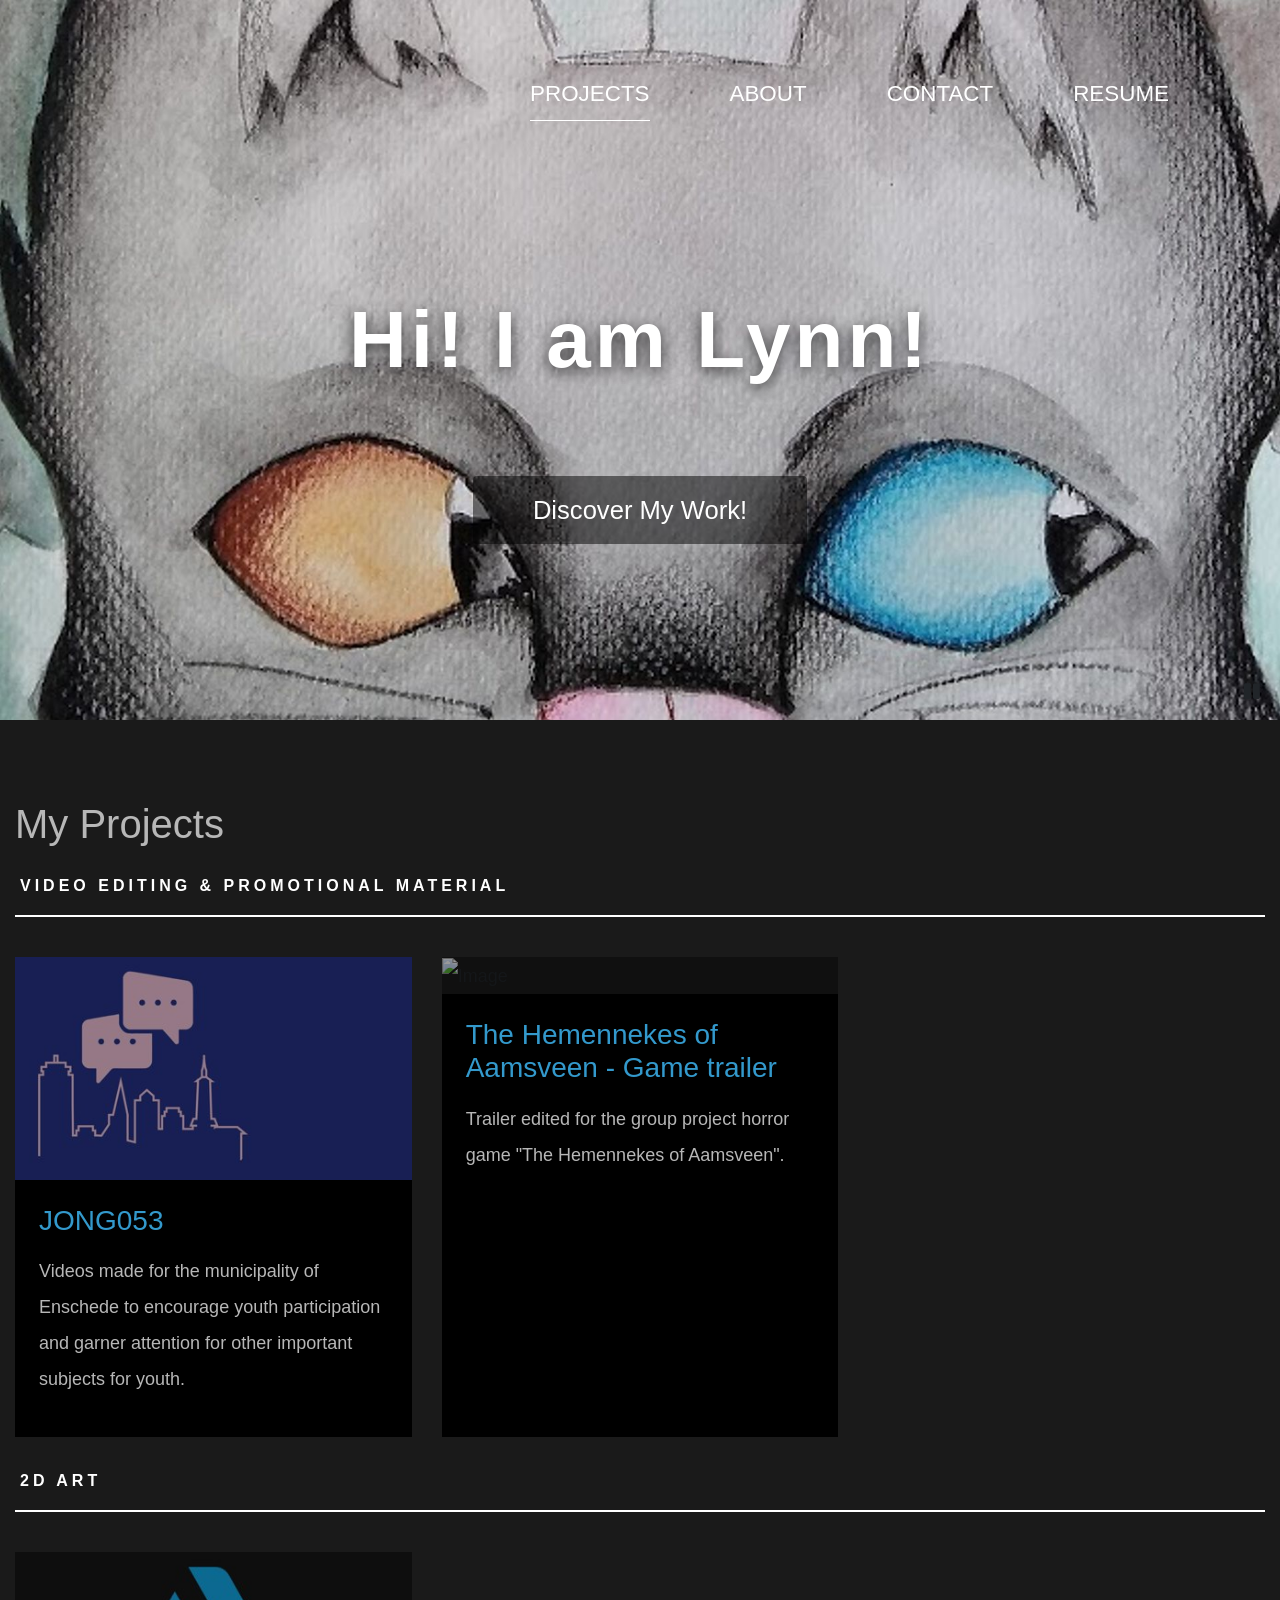
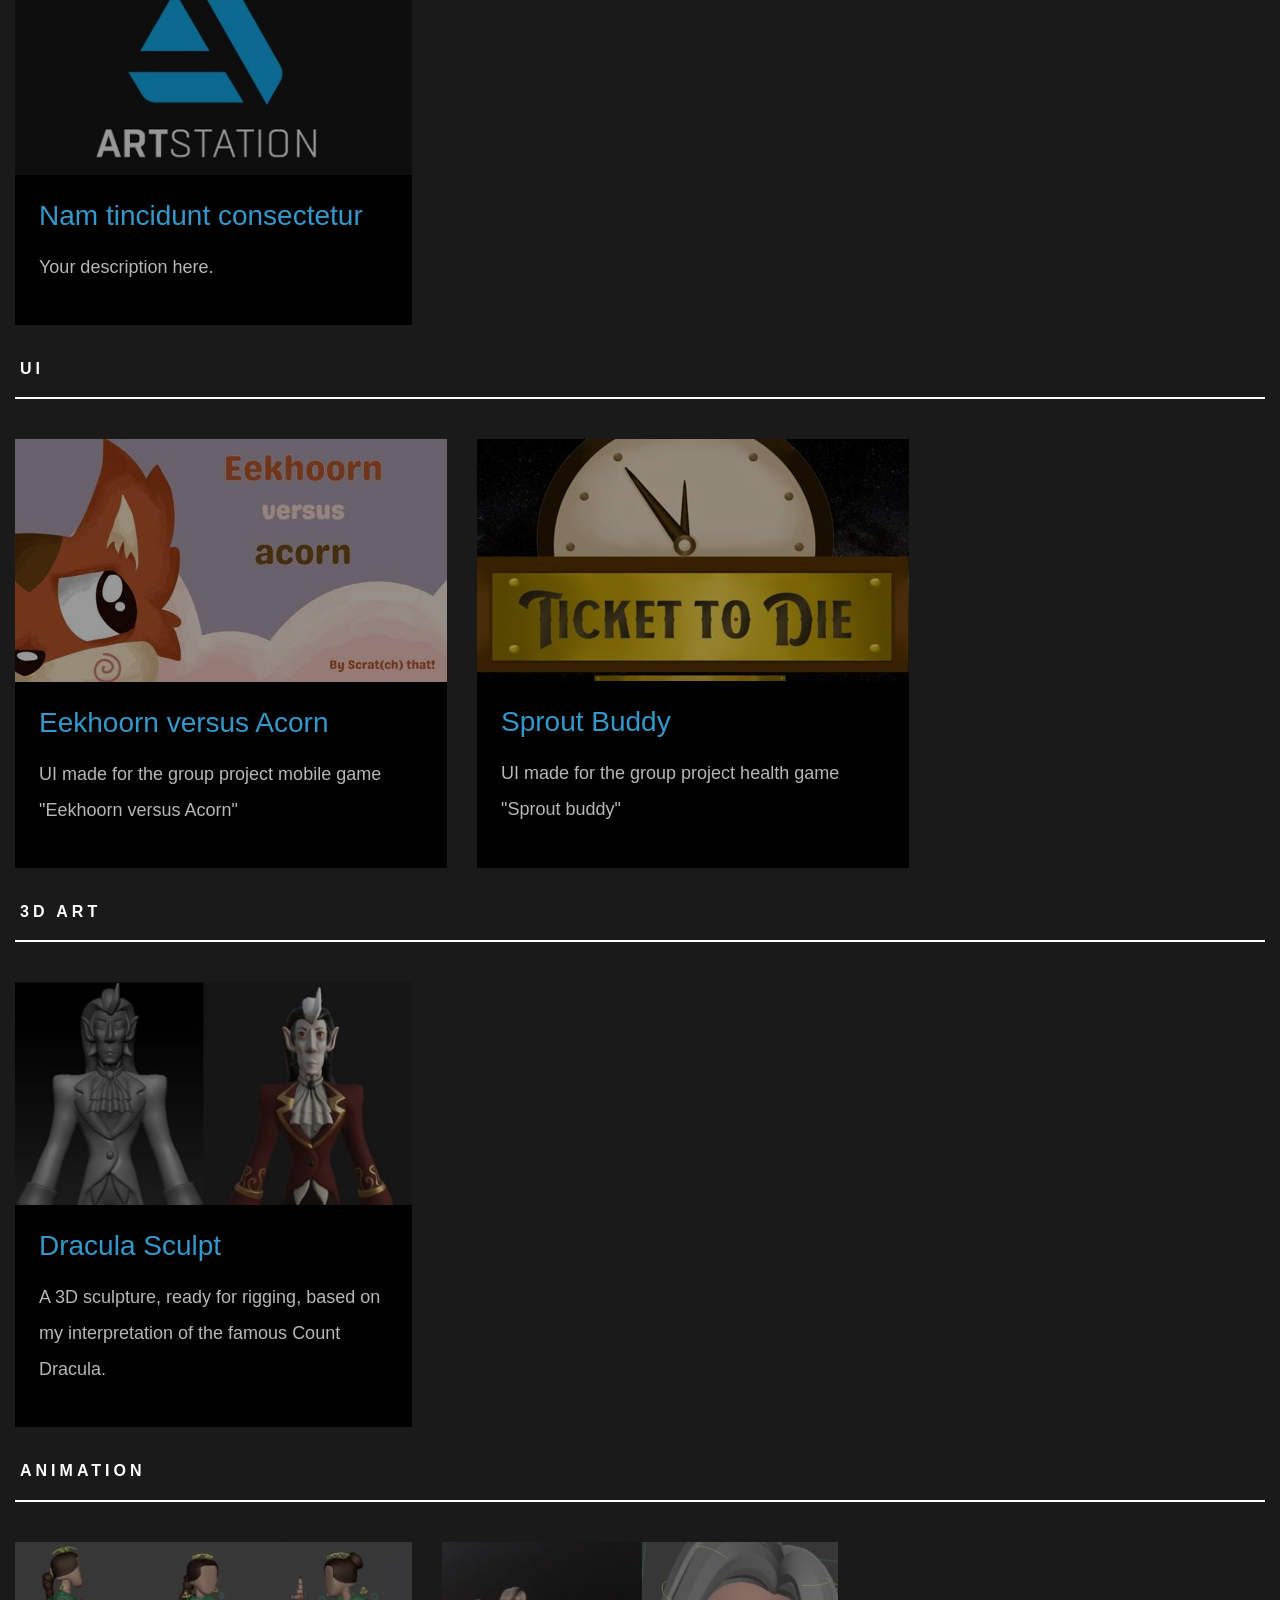
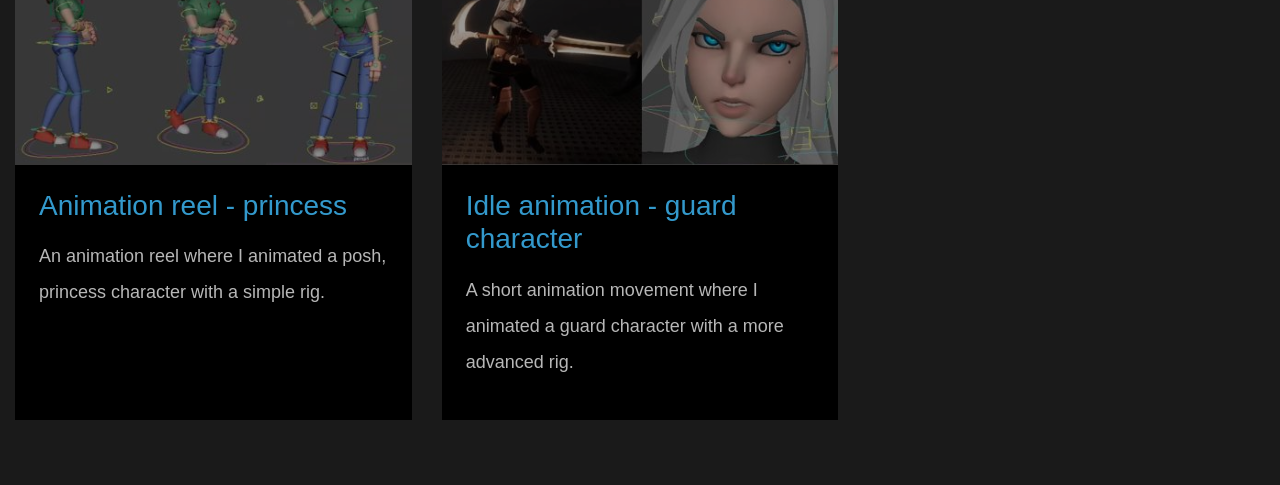
==== commit f2427d6a: "Homepage changes or somethin" ====
--- a/index.html
+++ b/index.html
@@ -144,19 +144,19 @@
                                 </a>
                             </div>
                             <div class="p-4 tm-bg-gray tm-catalog-item-description">
-                                <h3 class="tm-text-primary mb-3 tm-catalog-item-title">Eekhoorn VS. Acorn </h3>
-                                <p class="tm-catalog-item-text">Your description here.</p>
+                                <h3 class="tm-text-primary mb-3 tm-catalog-item-title">Eekhoorn versus Acorn </h3>
+                                <p class="tm-catalog-item-text">UI made for the group project mobile game "Eekhoorn versus Acorn"</p>
                             </div>
                         </div>
                         <div class="col-lg-6 col-md-6 col-sm-12 tm-catalog-item">
                             <div class="position-relative tm-thumbnail-container">
                                 <img src="img/tn-08.jpg" alt="Image" class="img-fluid tm-catalog-item-img">
-                                <a href="showcase-page-Eekhoorn%20VS.%20Acorn.html" class="position-absolute tm-img-overlay">
+                                <a href="showcase-page-sprout_buddy.html" class="position-absolute tm-img-overlay">
                                 </a>
                             </div>
                             <div class="p-4 tm-bg-gray tm-catalog-item-description">
                                 <h3 class="tm-text-primary mb-3 tm-catalog-item-title">Sprout Buddy</h3>
-                                <p class="tm-catalog-item-text">Your description here.</p>
+                                <p class="tm-catalog-item-text">UI made for the group project health game "Sprout buddy"</p>
                             </div>
                         </div>
                     </div>
@@ -173,7 +173,7 @@
                             </div>
                             <div class="p-4 tm-bg-gray tm-catalog-item-description">
                                 <h3 class="tm-text-primary mb-3 tm-catalog-item-title">Dracula Sculpt</h3>
-                                <p class="tm-catalog-item-text">Your description here.</p>
+                                <p class="tm-catalog-item-text">A 3D sculpture, ready for rigging, based on my interpretation of the famous Count Dracula.</p>
                             </div>
                         </div>
                     </div>
@@ -189,8 +189,8 @@
                                 </a>
                             </div>
                             <div class="p-4 tm-bg-gray tm-catalog-item-description">
-                                <h3 class="tm-text-primary mb-3 tm-catalog-item-title">Animation</h3>
-                                <p class="tm-catalog-item-text">Your description here.</p>
+                                <h3 class="tm-text-primary mb-3 tm-catalog-item-title">Animation reel - princess</h3>
+                                <p class="tm-catalog-item-text">An animation reel where I animated a posh, princess character with a simple rig.</p>
                             </div>
                         </div>
 
@@ -202,8 +202,8 @@
                                 </a>
                             </div>
                             <div class="p-4 tm-bg-gray tm-catalog-item-description">
-                                <h3 class="tm-text-primary mb-3 tm-catalog-item-title">Sed mattis nisi erat</h3>
-                                <p class="tm-catalog-item-text">Your description here.</p>
+                                <h3 class="tm-text-primary mb-3 tm-catalog-item-title">Idle animation - guard character</h3>
+                                <p class="tm-catalog-item-text">A short animation movement where I animated a guard character with a more advanced rig.</p>
                             </div>
                         </div>
                     </div>
--- a/css/templatemo-video-catalog.css
+++ b/css/templatemo-video-catalog.css
@@ -348,7 +348,7 @@
 }
 
 .tm-likes-box { padding-top: 12px; }
-.tm-video-description-box { max-width: 920px; }
+.tm-video-description-box { max-width: 2500px; }
 .tm-text-gray { color: #6F7071; }
 
 .tm-fixed-header {
@@ -362,7 +362,7 @@
 #tm-fixed-header-bg { height: 450px; }
 .tm-fixed-header-1 { background-image: url(../img/video-detail-1.jpg); }
 .tm-fixed-header-2 { background-image: url(../img/about-1.jpg); }
-.tm-fixed-header-3 { background-image: url(../img/contact-1.jpg); }
+.tm-fixed-header-3 { background-image: url(../img/video-detail-6.gif); }
 .tm-fixed-header-4 { background-image: url(../img/video-detail-2.jpg); }
 .tm-fixed-header-5 { background-image: url(../img/video-detail-3.jpg); }
 .tm-fixed-header-6 { background-image: url(../img/video-detail-4.gif); }
@@ -419,6 +419,10 @@
 .form-control {
     font-size: 1.2rem;
     padding: 21px 25px;
+}
+
+.p {
+    max-width: 95%;
 }
 
 .form-group {
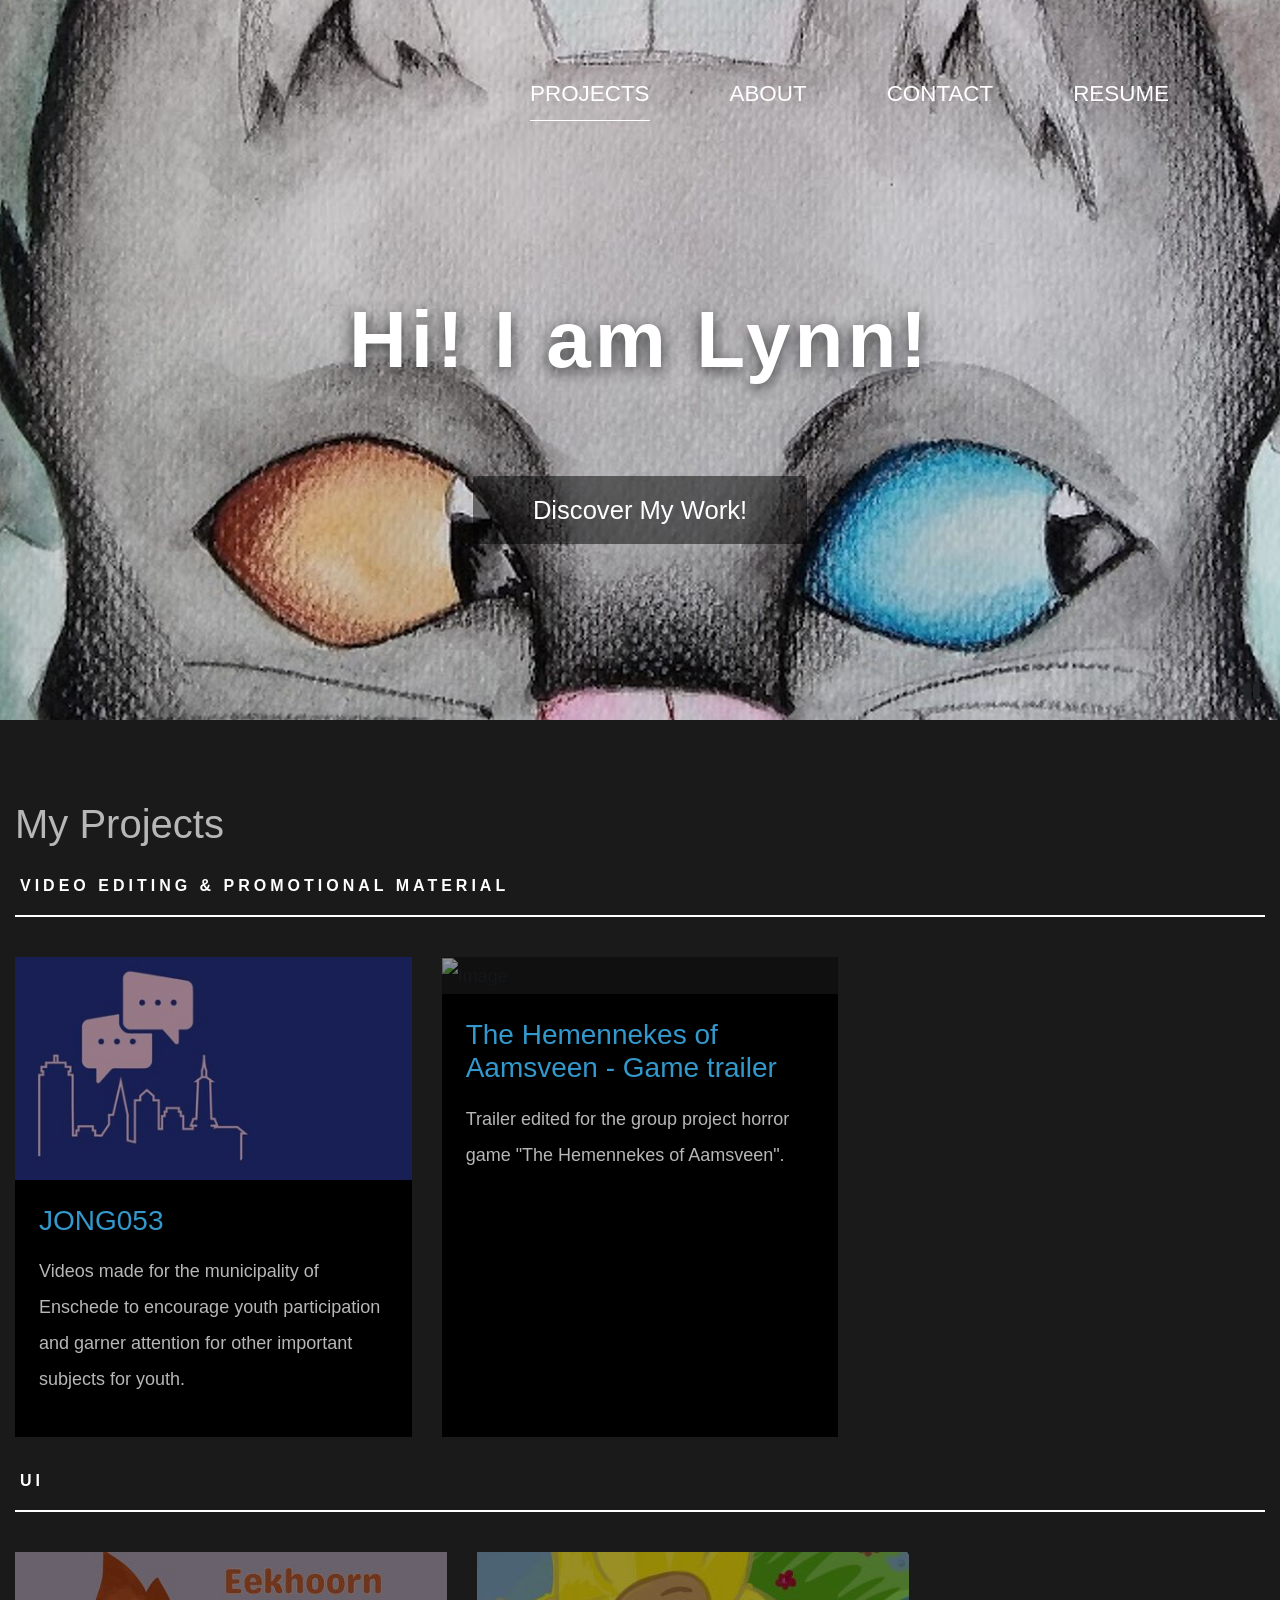
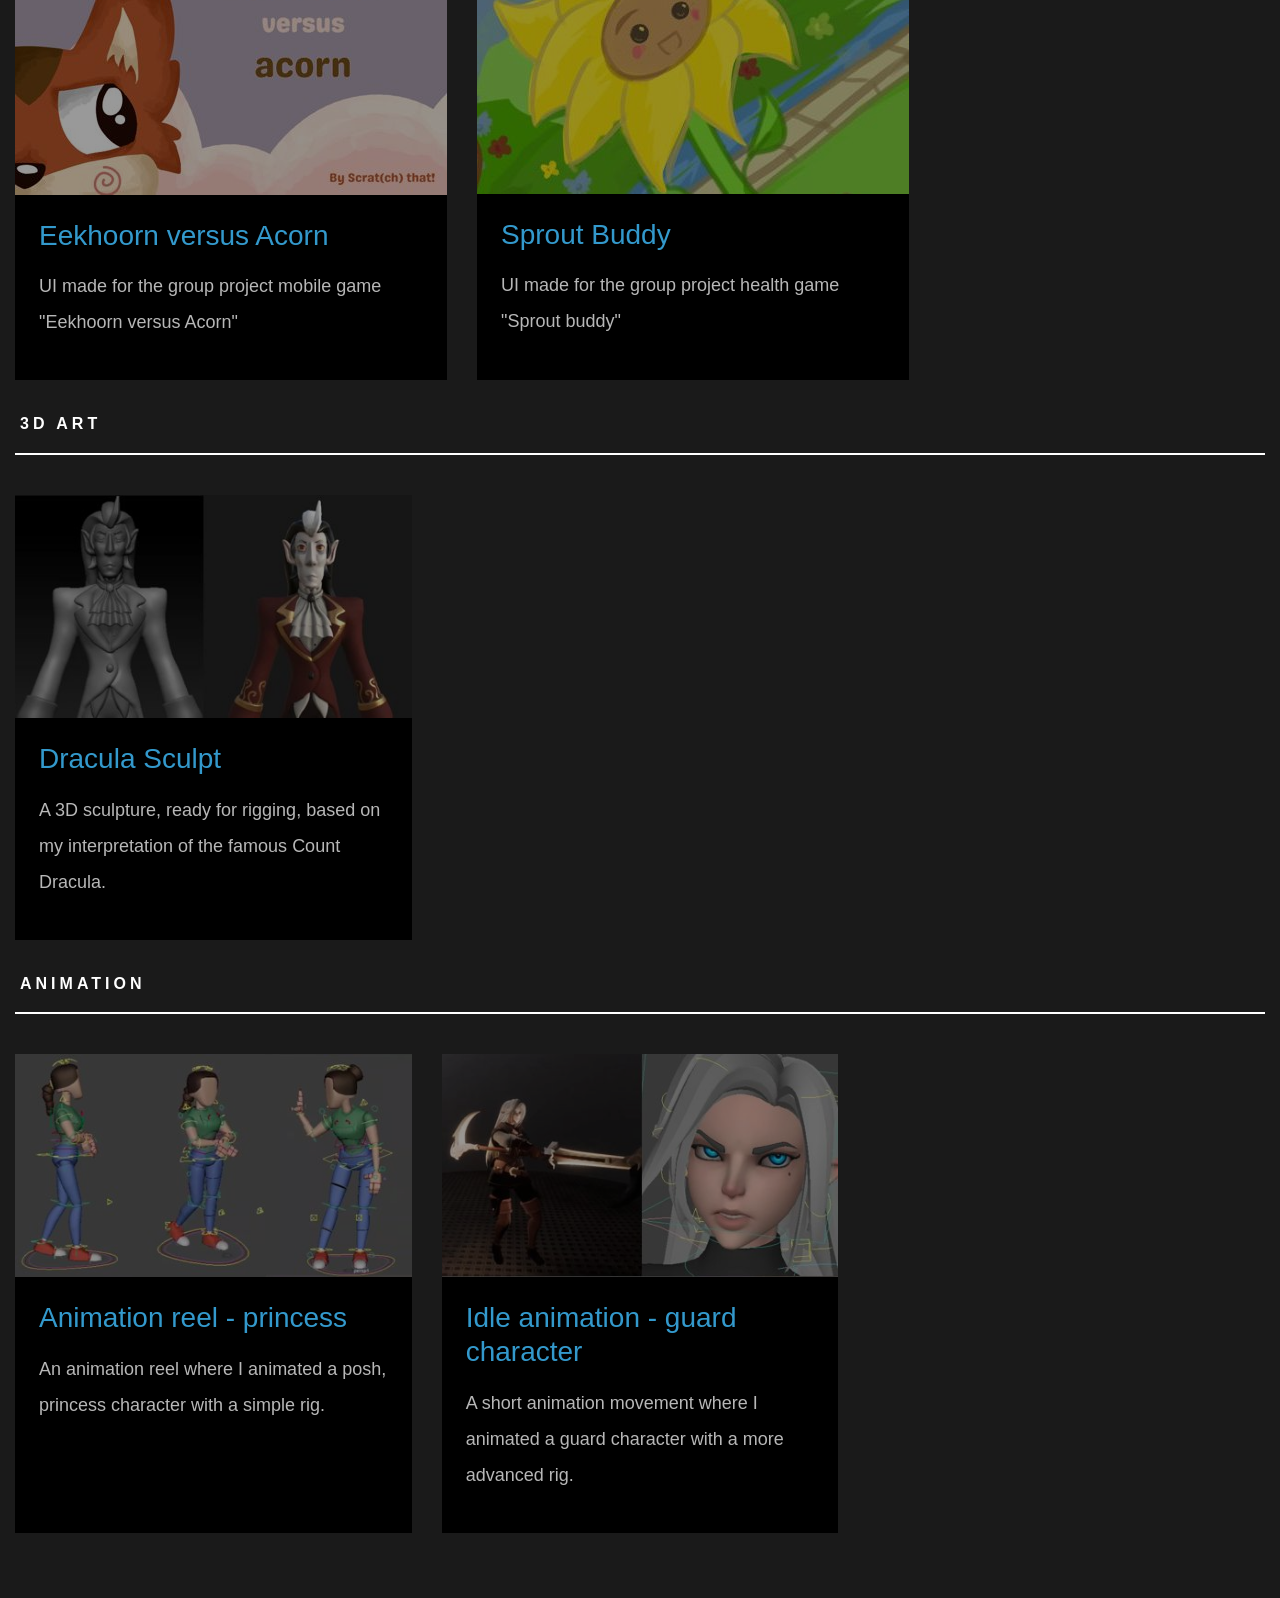
==== commit 7d41832f: "Edited text + removed artstation" ====
--- a/index.html
+++ b/index.html
@@ -114,24 +114,7 @@
                     </div>
 
 
-                    <h1 class="catagory-title ">2D Art</h1>
-                    <hr class="video-separator">
-                    <div class="row tm-catalog-item-list">
-
-                      
-                        <div class="col-lg-4 col-md-6 col-sm-12 tm-catalog-item">
-                            <div class="position-relative tm-thumbnail-container">
-                                <img src="img/tn-04.jpg" alt="Image" class="img-fluid tm-catalog-item-img">
-                                <a href="video-page-Jong053.html" class="position-absolute tm-img-overlay">
-                                </a>
-                            </div>
-                            <div class="p-4 tm-bg-gray tm-catalog-item-description">
-                                <h3 class="tm-text-primary mb-3 tm-catalog-item-title">Nam tincidunt consectetur</h3>
-                                <p class="tm-catalog-item-text">Your description here.</p>
-                            </div>
-                        </div>
-                    </div>
-
+                   
 
                     <h1 class="catagory-title ">UI</h1>
                     <hr class="video-separator">
--- a/css/templatemo-video-catalog.css
+++ b/css/templatemo-video-catalog.css
@@ -367,7 +367,7 @@
 .tm-fixed-header-5 { background-image: url(../img/video-detail-3.jpg); }
 .tm-fixed-header-6 { background-image: url(../img/video-detail-4.gif); }
 .tm-fixed-header-7 { background-image: url(../img/video-detail-5.gif); }
-
+.tm-fixed-header-8 { background-image: url(../img/video-detail-8.jpeg); }
 
 video {
   width: 100%;
